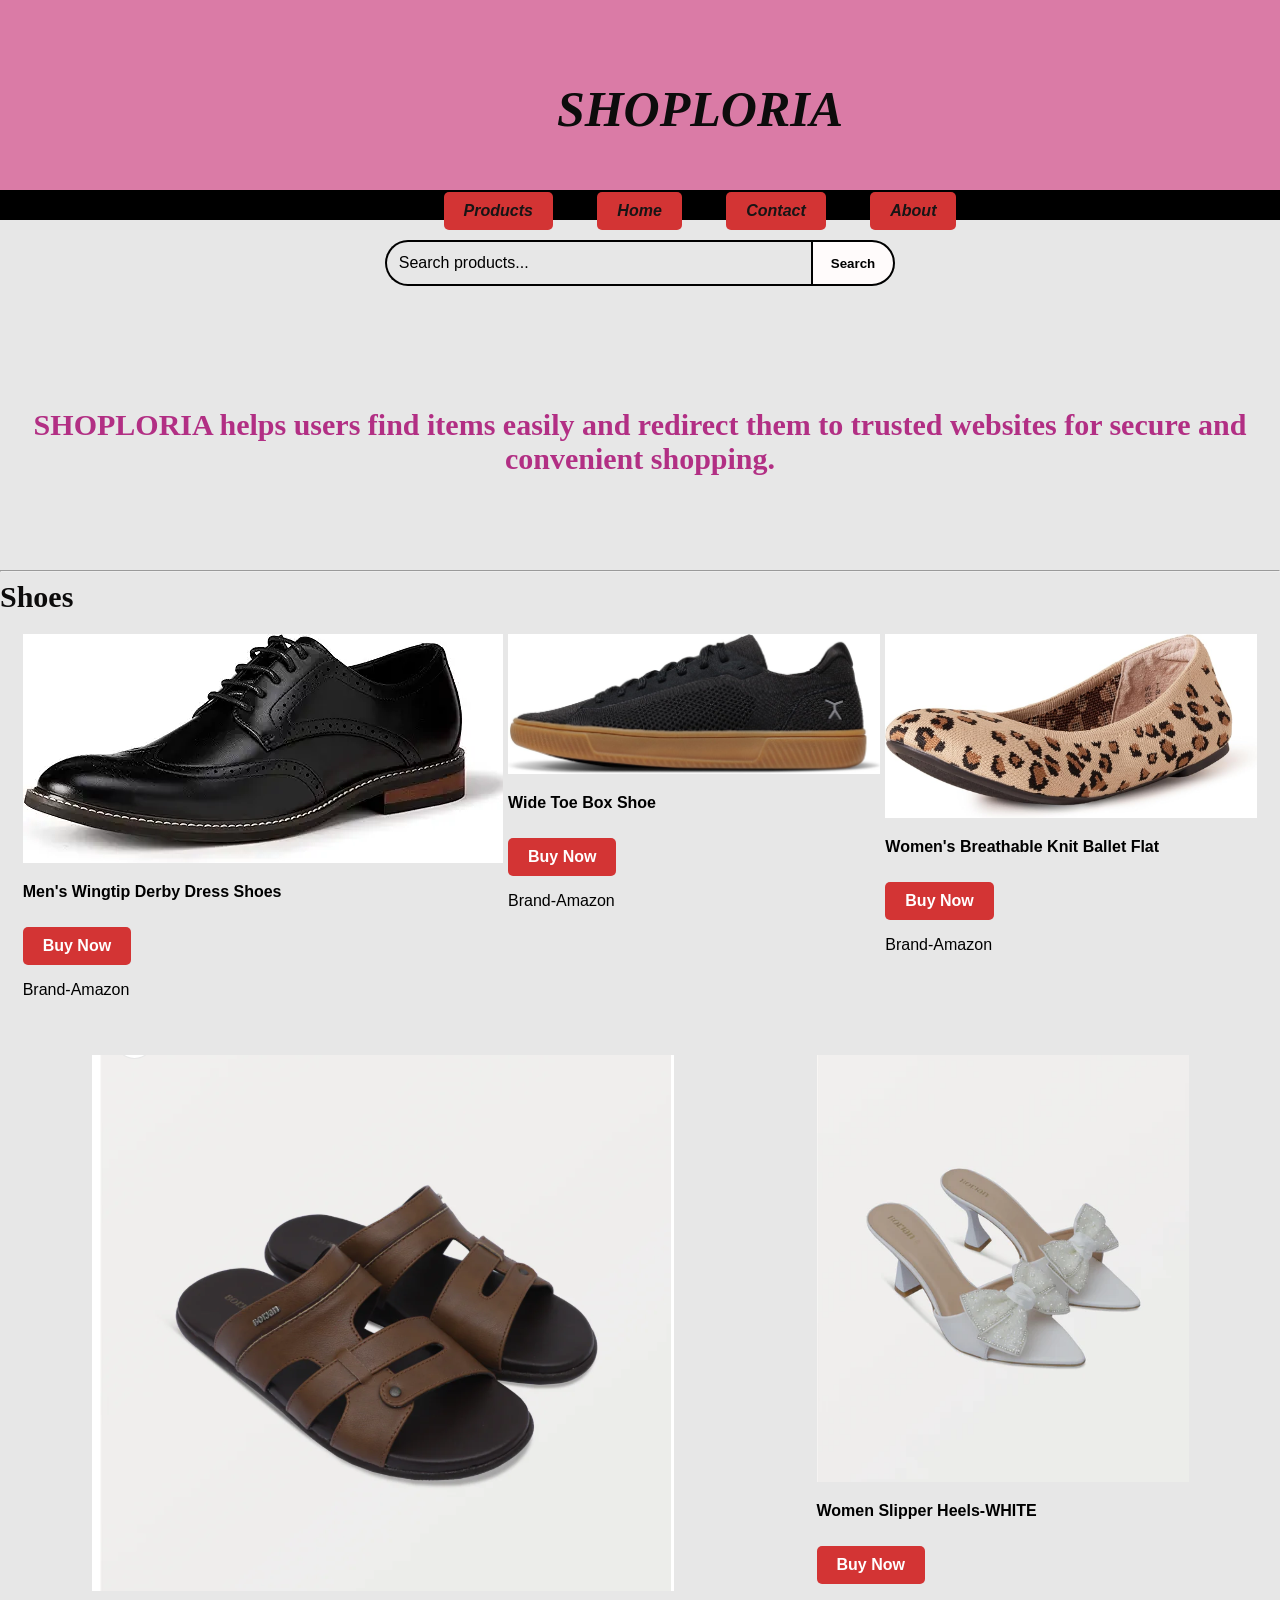
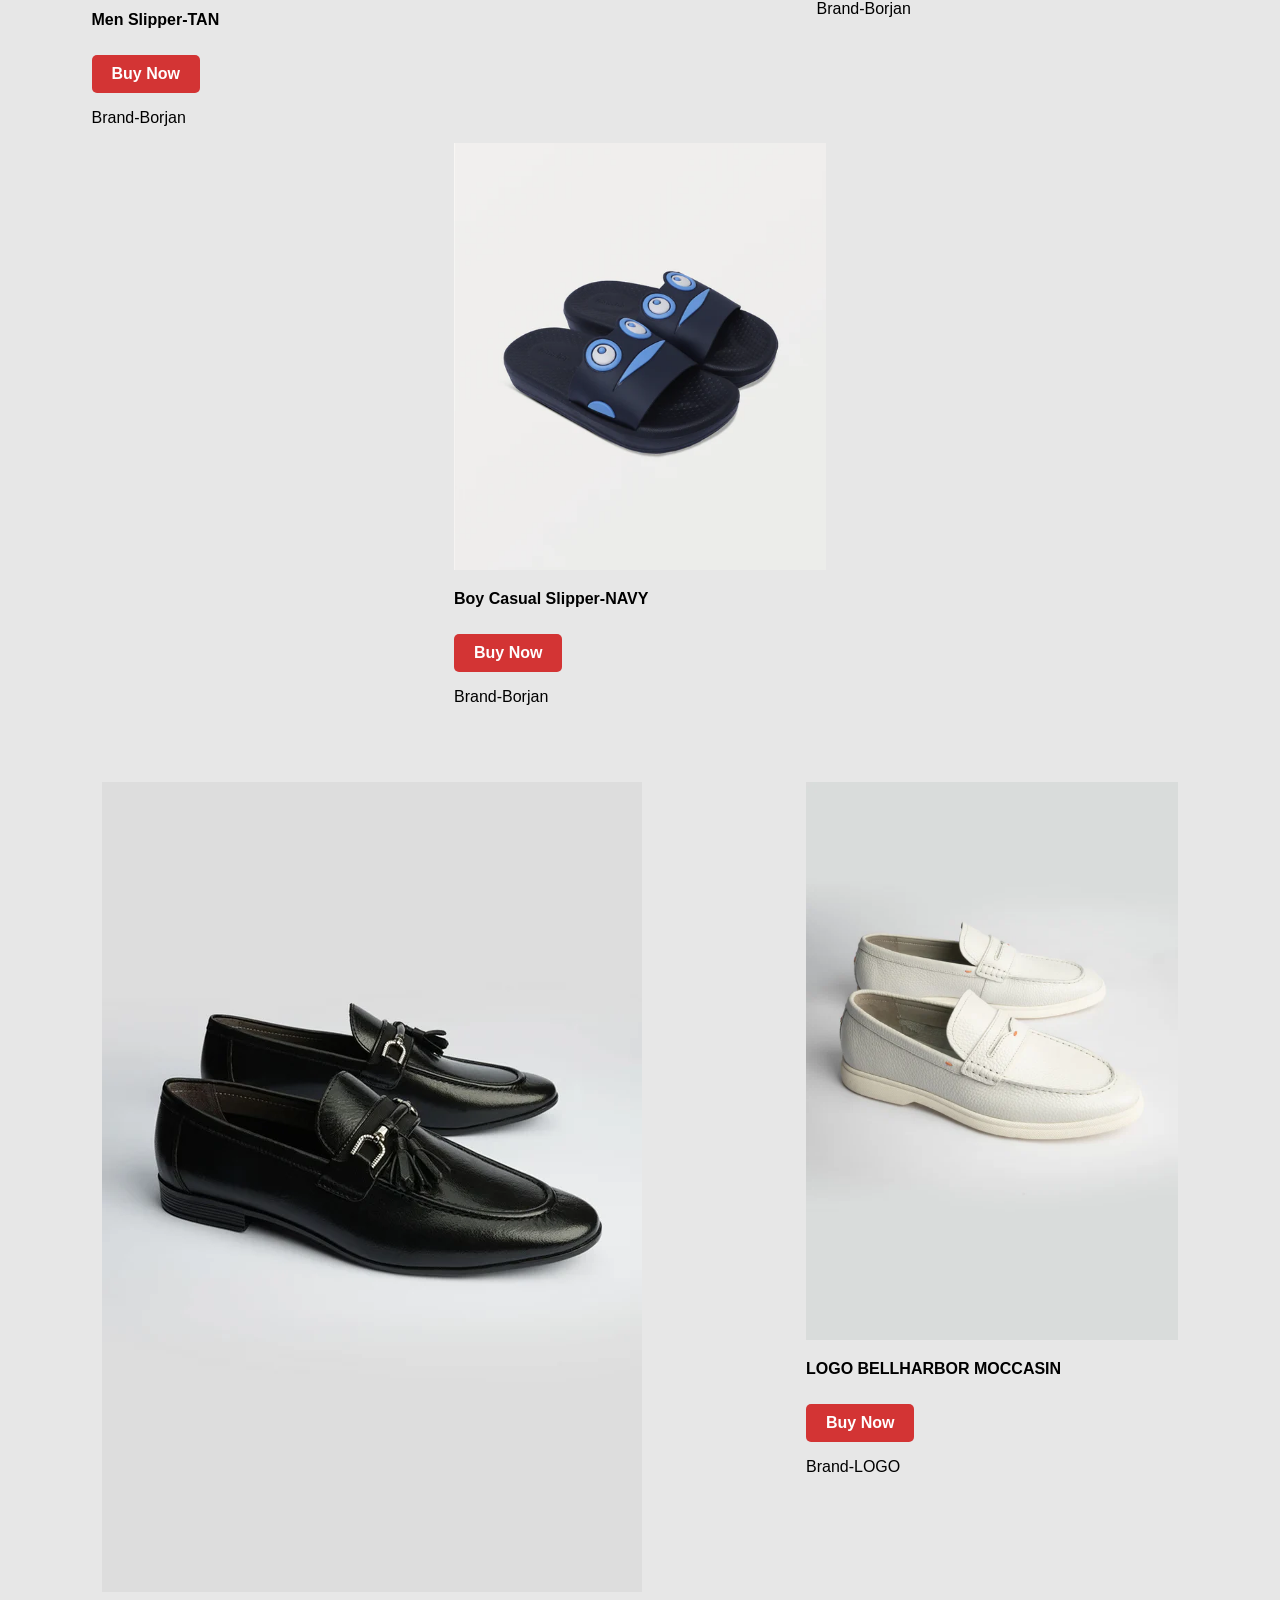
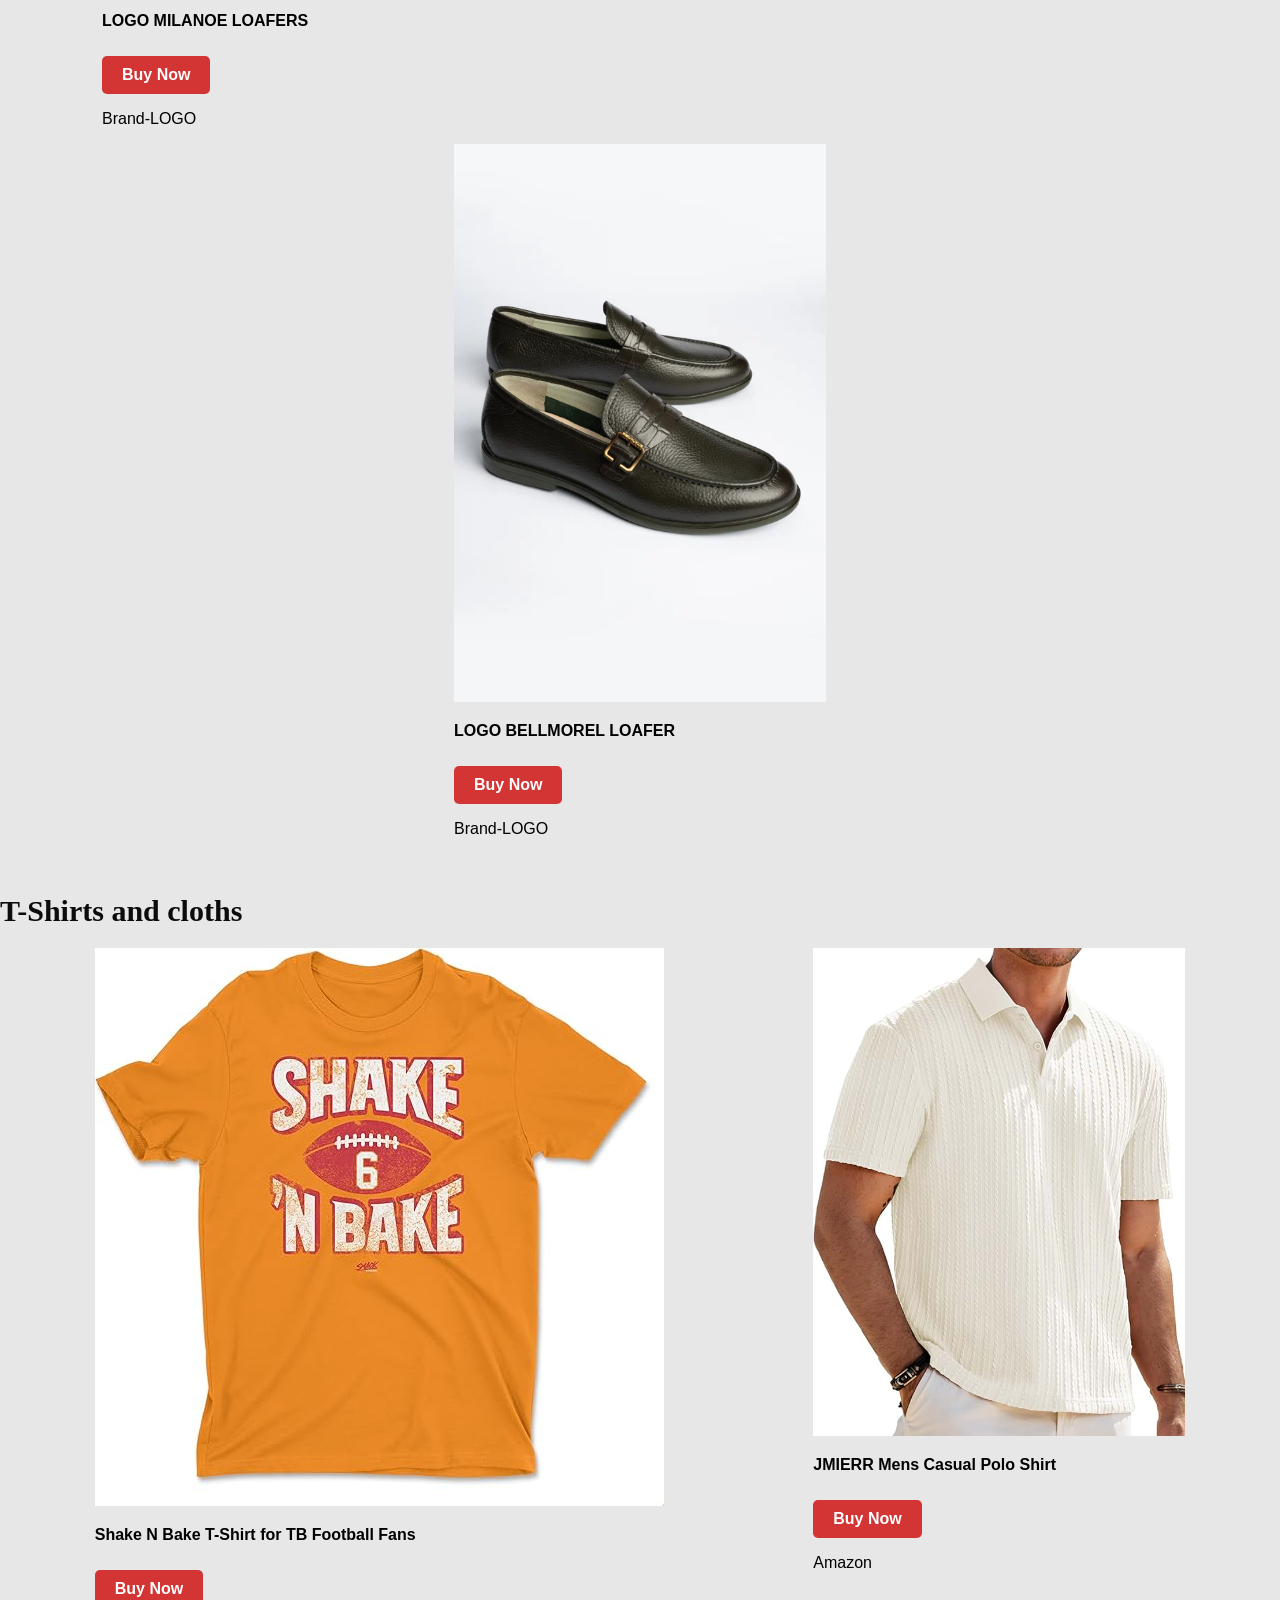
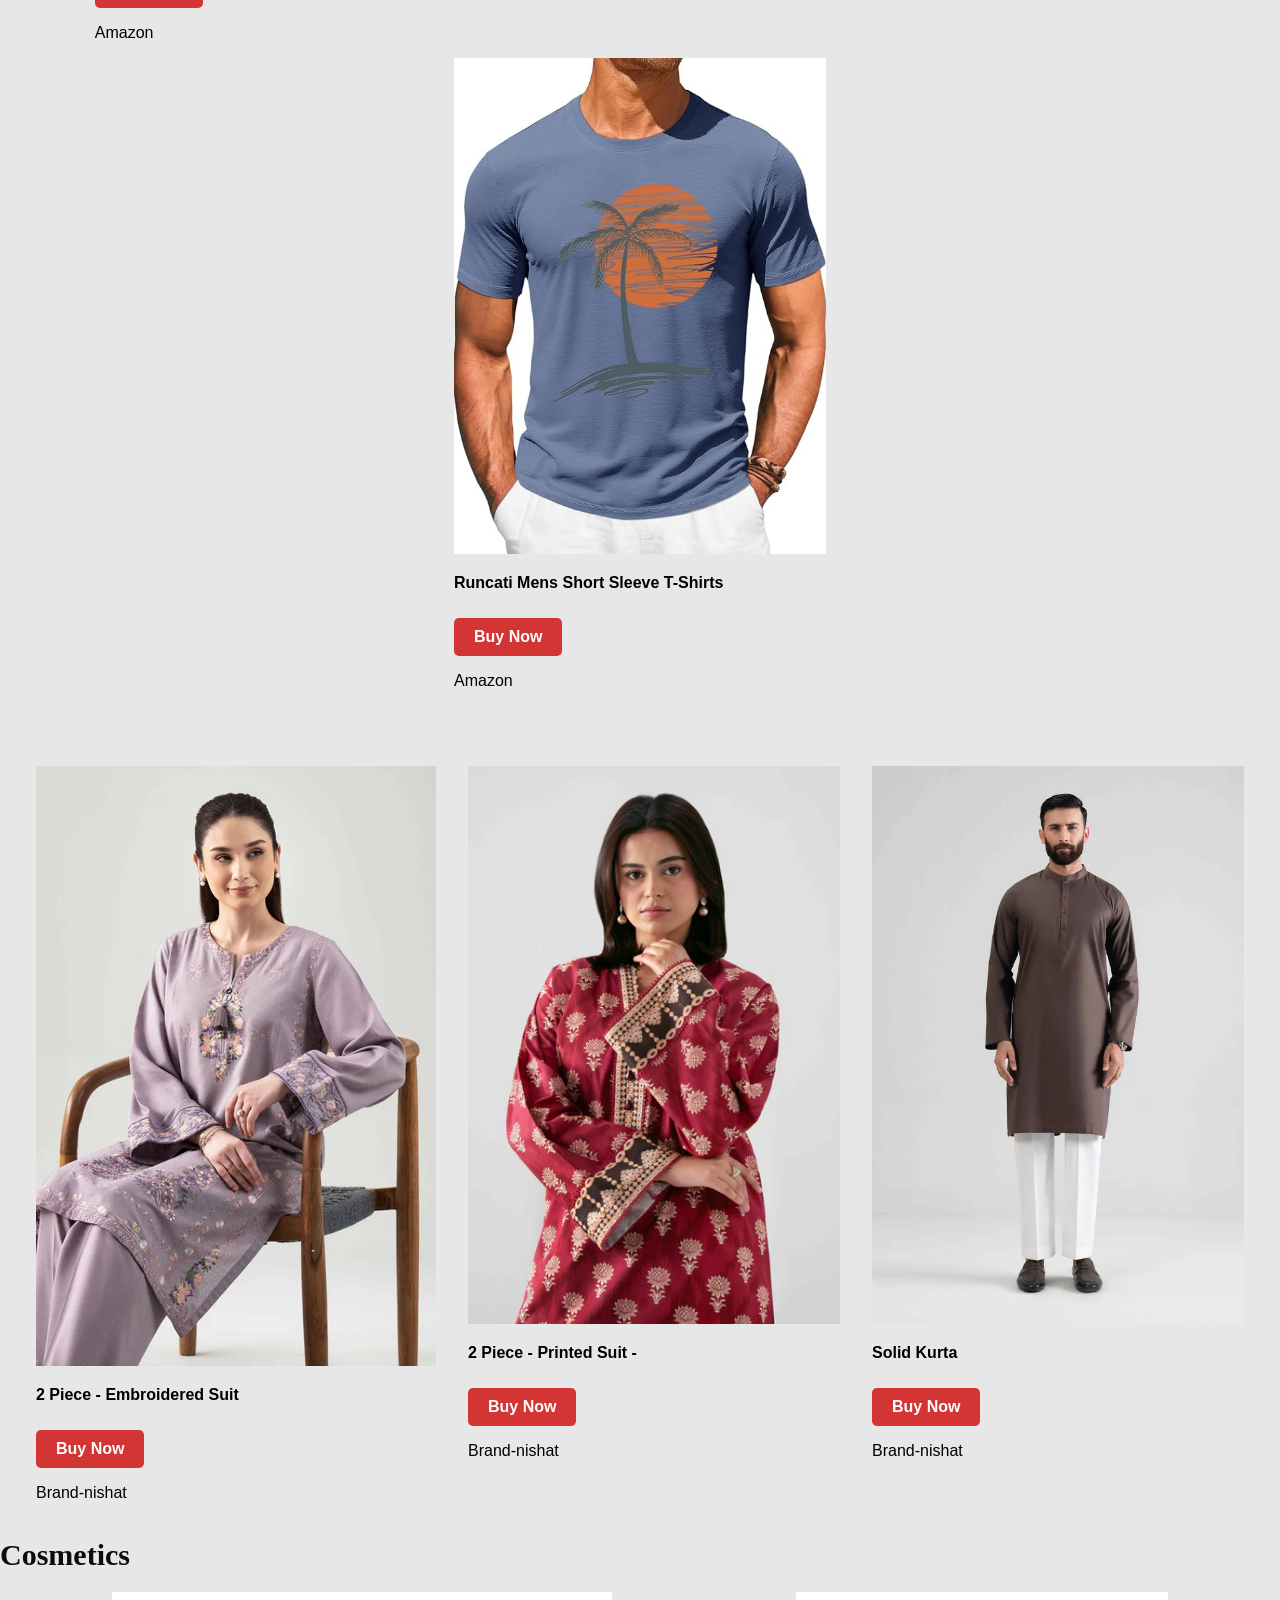
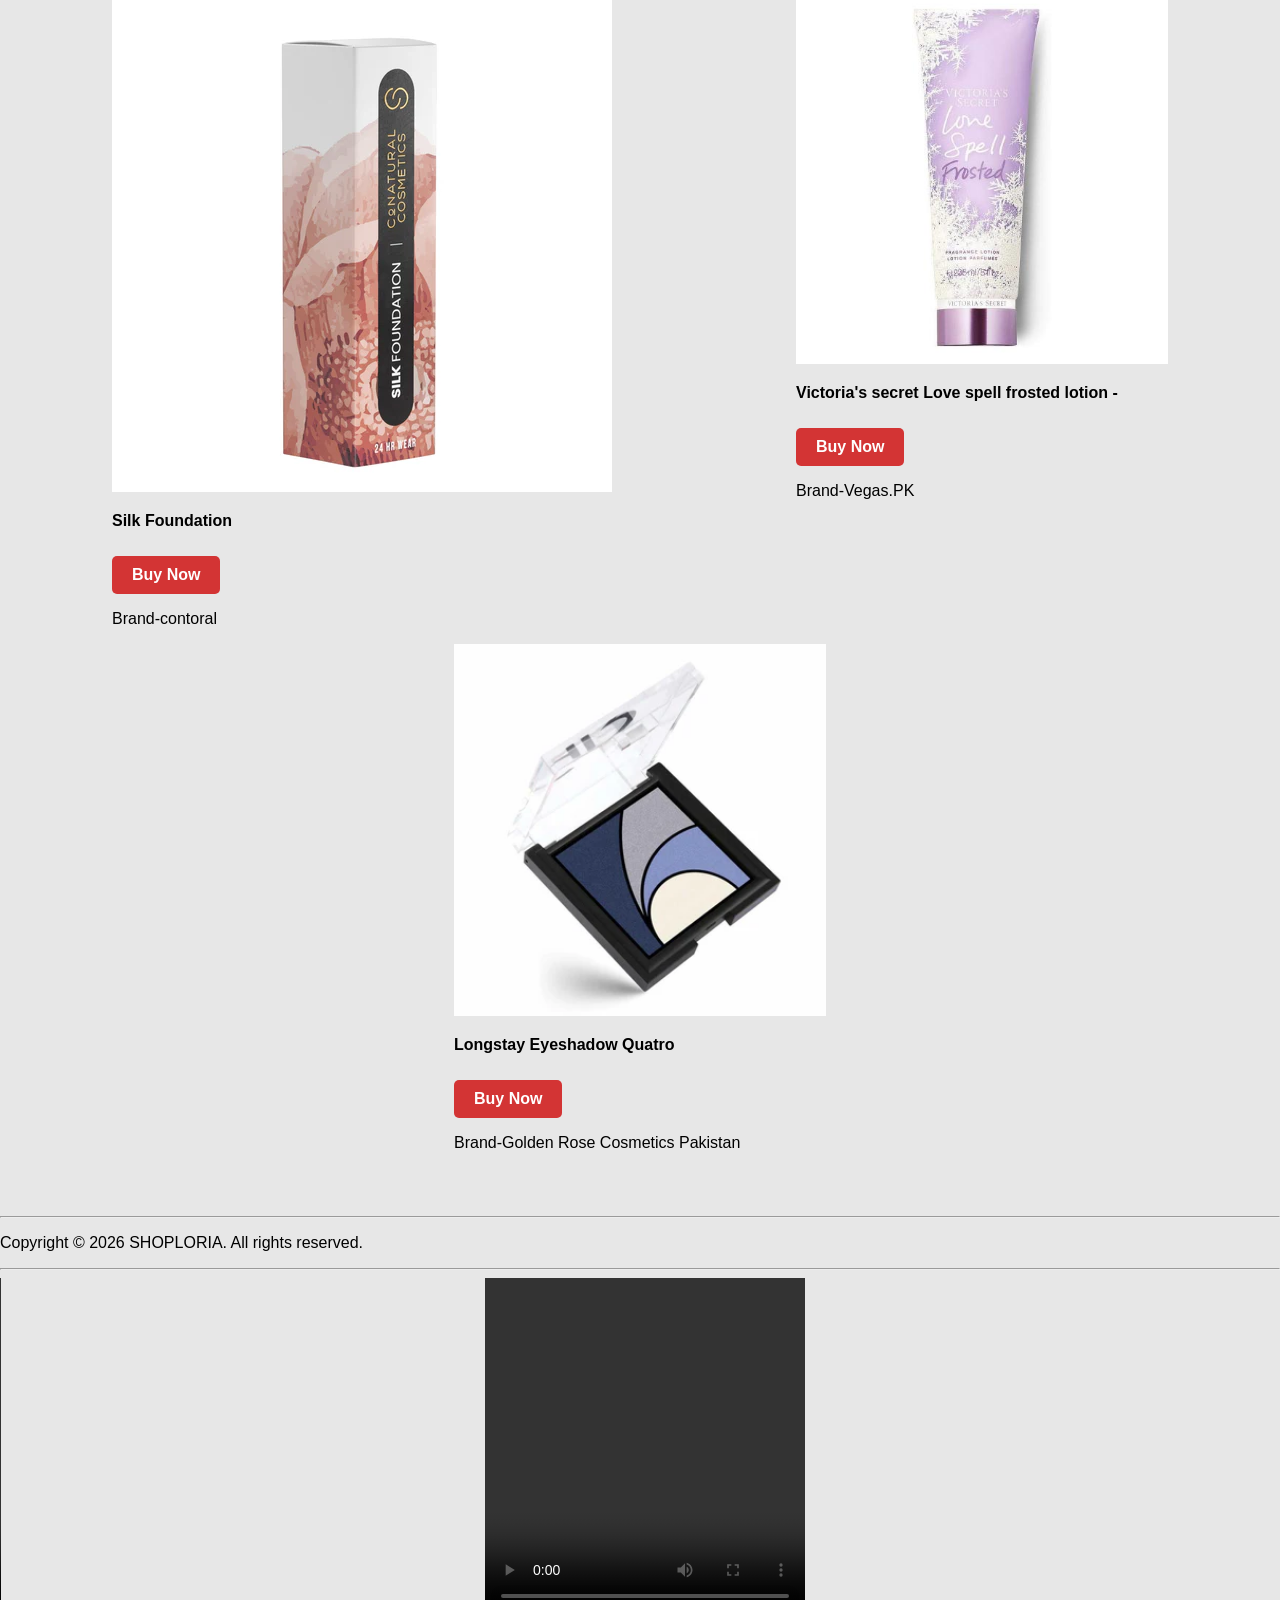
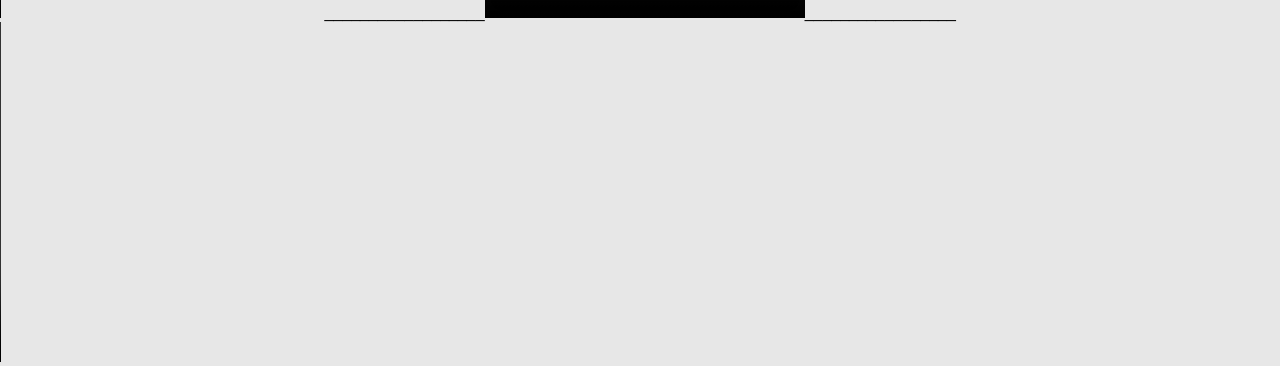
==== index.html @ 4295c6d2 "initial commit This is my first website and after later i want that i will be able to make some chan" ====
<!DOCTYPE html>
<html lang="en">
<head>
    <meta charset="UTF-8">
    <meta name="viewport" content="width=device-width, initial-scale=1.0">
    <title>SHOPLORIA </title>
    <link rel="stylesheet" href="style.css">

</head>
<body>
    
<!--NAVBAR-->
<Header>
    <h1>SHOPLORIA</h1>

    <nav> 
        <a href="product.html">Products</a>
         <a href="Home.html">Home</a>
         <a href="Contact.html">Contact</a>
        <a href="about.html">About</a>
    </nav>
    
</Header>


<nav class="navbar">
</nav>

<div class="search-container">
    <input type="text"  id="searchInput" placeholder="Search products...">
    <button>Search</button>
</div>



<br>
<br>
<br>
<br>
<h5> SHOPLORIA helps users find items easily and redirect them to trusted websites for secure and convenient shopping.</h5>

<br>
<br>
<hr>

<p1> Shoes  </p1>
<!--Shoes products row 1-->

<div class="product-container">

    <div class="">
        <img src="sho.webp">
        <p><b>Men's Wingtip Derby Dress Shoes</b></p>
        <a href="https://www.amazon.com/sspa/click?ie=UTF8&spc=MToyMzgwMzYyNTUwNTQ5NTU2OjE3NzcxMTUzNDY6c3BfYXRmOjMwMTAyNDQyMjE0NzUwMjo6MDo6&url=%2FAmazon-Essentials-Wingtip-Derby-Dress%2Fdp%2FB0F7M4BHBK%2Fref%3Dsr_1_1_ffob_sspa%3Fcrid%3D16F48KRQKQUWN%26dib%3DeyJ2IjoiMSJ9.[base64].yXlZAKR7A5zpEgPCQsQb_C63rgxaRFoUZbjFAybz-kQ%26dib_tag%3Dse%26keywords%3Dshoes%26qid%3D1777115346%26sprefix%3Dsho%252Caps%252C867%26sr%3D8-1-spons%26sp_csd%3Dd2lkZ2V0TmFtZT1zcF9hdGY%26psc%3D1">Buy Now</a> <p> Brand-Amazon</p>
    </div>

    <div class="product-item">
        <img src="2h.jpg">
        <p><b>Wide Toe Box Shoe </b></p>
        <a href="https://www.amazon.com/sspa/click?ie=UTF8&spc=MToyMzgwMzYyNTUwNTQ5NTU2OjE3NzcxMTUzNDY6c3BfYXRmOjMwMTA2NzkyMDcxOTkwMjo6MDo6&url=%2FFLUX-FOOTWEAR-Adapt-Knit-Trainer%2Fdp%2FB0FRH69C96%2Fref%3Dsr_1_3_sspa%3Fcrid%3D16F48KRQKQUWN%26dib%3DeyJ2IjoiMSJ9.[base64].yXlZAKR7A5zpEgPCQsQb_C63rgxaRFoUZbjFAybz-kQ%26dib_tag%3Dse%26keywords%3Dshoes%26qid%3D1777115346%26sprefix%3Dsho%252Caps%252C867%26sr%3D8-3-spons%26sp_csd%3Dd2lkZ2V0TmFtZT1zcF9hdGY%26psc%3D1">Buy Now</a><p>Brand-Amazon</p>
    </div>

    <div class="product-item">
        <img src="www.jpg">
        <p><b>Women's Breathable Knit Ballet Flat </b></p>
        <a href="https://www.amazon.com/sspa/click?ie=UTF8&spc=MToyMzgwMzYyNTUwNTQ5NTU2OjE3NzcxMTUzNDY6c3BfbXRmOjIwMDA0MjU1NDQwNzIzMTo6MDo6&url=%2FAmazon-Essentials-Womens-Ballet-Leopard%2Fdp%2FB082PN7P55%2Fref%3Dsr_1_14_ffob_sspa%3Fcrid%3D16F48KRQKQUWN%26dib%3DeyJ2IjoiMSJ9.[base64].yXlZAKR7A5zpEgPCQsQb_C63rgxaRFoUZbjFAybz-kQ%26dib_tag%3Dse%26keywords%3Dshoes%26qid%3D1777115346%26sprefix%3Dsho%252Caps%252C867%26sr%3D8-14-spons%26sp_csd%3Dd2lkZ2V0TmFtZT1zcF9tdGY%26psc%3D1">Buy Now</a><p>Brand-Amazon</p>
    </div>

</div>
<!--Shoes products row 2-->

<div class="product-container">

    <div class="">
        <img src="slip 4.png">
        <p><b>Men Slipper-TAN</b></p>
        <a href="https://www.borjan.com.pk/products/bm7460-tan-men-slipper">Buy Now</a> <p>Brand-Borjan</p>
    </div>


    <div class="product-item">
        <img src="5 w.webp">
        <p><b>Women Slipper Heels-WHITE </b></p>
        <a href="https://www.borjan.com.pk/products/bw11245-white-women-slipper-heels">Buy Now</a><p>Brand-Borjan</p>
    </div>

    <div class="product-item">
        <img src="kids1.webp">
        <p><b>Boy Casual Slipper-NAVY </b></p>
        <a href="https://www.borjan.com.pk/products/kb0282-navy-boy-casual-slipper">Buy Now</a><p>Brand-Borjan</p>
    </div>

</div>

<!--Shoes products row 3-->

<div class="product-container">

    <div class="">
        <img src="sho444.webp">
        <p><b>LOGO MILANOE LOAFERS</b></p>
        <a href="https://www.logoofficial.com/collections/formal/products/11049-bka">Buy Now</a> <p>Brand-LOGO</p>
    </div>


    <div class="product-item">
        <img src="white.webp">
        <p><b>LOGO BELLHARBOR MOCCASIN </b></p>
        <a href="https://www.logoofficial.com/collections/formal/products/12098-wht">Buy Now</a><p>Brand-LOGO</p>
    </div>

  
    <div class="product-item">
        <img src="logo3.webp">
        <p><b>LOGO BELLMOREL LOAFER</b></p>
        <a href="https://www.logoofficial.com/collections/formal/products/13000-grs">Buy Now</a><p>Brand-LOGO</p>
    </div>

</div>


<p2>T-Shirts and cloths  </p2>
<!--T-Shirts Products row 1-->

<div class="product-container">

    <div class="">
        <img src="t2.jpg">
        <p><b>Shake N Bake T-Shirt for TB Football Fans</b></p>
        <a href="https://www.amazon.com/Football-T-Shirt-SM-5XL-Tennessee-Orange/dp/B0BFBXX81Q/ref=sr_1_11?crid=35JQQCAH288YM&dib=eyJ2IjoiMSJ9.[base64].B0uWNb5Oa3es0_axc5gDz9RFWOxQ_LDM__0GrB1SVNY&dib_tag=se&keywords=tb+shirts&qid=1777117859&sprefix=tb+shirt%2Caps%2C435&sr=8-11">Buy Now</a><p>Amazon</p>
    </div>

    <div class="product-item">
        <img src="t 1.jpg">
        <p><b>JMIERR Mens Casual Polo Shirt</b></p>
        <a href="https://aax-us-east-retail-direct.amazon.com/x/c/JCQsbytiZ_gmH9ycY04WERYAAAGdxHqR_gEAAAH2AQBvbm9fdHhuX2JpZDUgICBvbm9fdHhuX2ltcDEgICCJdGg7/[base64]/https://www.amazon.com/gp/aw/d/B0DJQVKD77/?_encoding=UTF8&pd_rd_plhdr=t&aaxitk=f77495add53a607d8a3ecc2d1e073f6b&hsa_cr_id=0&qid=1777117859&sr=1-1-f02f01d6-adaf-4bef-9a7c-29308eff9043&ref_=sbx__sbtcd2_asin_0_img&pd_rd_w=GkAX2&content-id=amzn1.sym.d3360101-5266-4e0e-8e4a-de7eb0be6ed9%3Aamzn1.sym.d3360101-5266-4e0e-8e4a-de7eb0be6ed9&pf_rd_p=d3360101-5266-4e0e-8e4a-de7eb0be6ed9&pf_rd_r=A5WBC7FQ5PWWYWF8YJXB&pd_rd_wg=xZf1E&pd_rd_r=11561601-52f0-49a0-b2e3-a11881cc67a9">Buy Now</a><p>Amazon</p>
    </div>

    <div class="product-item">
        <img src="t3.jpg">
        <p><b>Runcati Mens Short Sleeve T-Shirts  </b></p>
        <a href="https://www.amazon.com/Runcati-Sleeve-T-Shirts-Vintage-Hawaiian/dp/B0FZBLHDV7/ref=sr_1_44?crid=2KOVYR0Y2L65V&dib=eyJ2IjoiMSJ9.[base64].cE_JIPw6M3yNT_fIMFRew-bfdCYU75dzVxf6F4IVC_4&dib_tag=se&keywords=t+shirts+for+man&qid=1777115328&sprefix=t+shirts%2Caps%2C425&sr=8-44">Buy Now</a><p>Amazon</p>
    </div>

</div>

<!--T-Shirts Products row 2-->
<div class="product-container">

    <div class="">
        <img src="cl1.webp">
        <p><b>2 Piece - Embroidered Suit</b></p>
        <a href="https://nishatlinen.com/products/42502338">Buy Now</a><p>Brand-nishat</p>
    </div>

    <div class="product-item">
        <img src="cl222.webp">
        <p><b>2 Piece - Printed Suit -</b></p>
        <a href="https://nishatlinen.com/products/42601045">Buy Now</a><p>Brand-nishat</p>
    </div>

    <div class="product-item">
        <img src="men1.webp">
        <p><b>Solid Kurta </b></p>
        <a href="https://nishatlinen.com/products/nq26-011">Buy Now</a><p>Brand-nishat</p>
    </div>

</div>




<p2>Cosmetics  </p2>
<!--Cosmetics Products -->
<div class="product-container">

    <div class="">
        <img src="co1.webp">
        <p><b>Silk Foundation</b></p>
        <a href="https://conaturalintl.com/products/silk-foundation">Buy Now</a><p>Brand-contoral</p>
    </div>

    <div class="product-item">
        <img src="co2.jpg">
        <p><b>Victoria's secret Love spell frosted lotion -</b></p>
        <a href="https://www.vegas.pk/pd/victorias-secret-pakistan/victoria%27s-secret-love-spell-frosted-body-lotion-236ml">Buy Now</a><p>Brand-Vegas.PK</p>
    </div>

    <div class="product-item">
        <img src="co3.webp">
        <p><b>Longstay Eyeshadow Quatro</b></p>
        <a href="https://www.goldenrose.com.pk/products/longstay-eyeshadow-quattro?variant=39762204098641">Buy Now</a><p>Brand-Golden Rose Cosmetics Pakistan</p>
    </div>

</div>






<script src="app.js"></script>
<hr>
<p>Copyright &copy; 2026 SHOPLORIA. All rights reserved.</p>
<hr>
 
<video width="320" height="340"src="Download (2).mp4" controls > my video</video> __________________<video width="320" height="340"src="Download (3).mp4" controls > my video</video>_________________ <video width="320" height="340"src="Download (4).mp4" controls > my video</video>





</body>
</html>
---- style.css ----
body {
    margin: 0;
    font-family: Arial;
    background: rgb(231, 231, 231);
   
}


p1 {
    color: rgb(13, 12, 12);
    font-family:Cambria, Cochin, Georgia, Times, 'Times New Roman', serif;
    font-weight: bold;
    font-size: 30px;
    text-align: center;
}
p2 {
    color: rgb(13, 12, 12);
    font-family:Cambria, Cochin, Georgia, Times, 'Times New Roman', serif;
    font-weight: bold;
    font-size: 30px;
    text-align: center;
}




h1 {
    color: rgb(13, 12, 12);
    font-family:Cambria, Cochin, Georgia, Times, 'Times New Roman', serif;
    font-weight: bold;
    font-size: 50px;
    text-align: center;
    margin-top: 20px;
}
/* NAVBAR */
header {
    background: rgb(223, 120, 206);
    color: rgb(26, 24, 24);
    padding: 60px;
    font-weight: bold;
    font-style: italic;
    border-bottom: 0px solid black;
    font-display: block;
    text-align: center;
    justify-content: center;   /* center horizontally */
    align-items: center;       /* center vertically */
    height: 70px;
    width: 100%;
    background-color: rgb(218, 123, 166);
   
}




.logo {
    color: white;
    font-size: 28px;
}



nav a {
    color: rgb(23, 21, 21);
    margin: 20px;
    text-decoration: none;
    font-weight: bold;
    font-style: italic;

}

/* SEARCH */
.search-box {
    text-align: center;
    margin-Top: 50px;
    display: flex;
    justify-content: center;
    align-items: center;

}

.search-box input {
    padding: 10px;
    width: 250%;
    border:2px solid #333;
    border-radius:20px;
    outline:none;
    font-size:16px;
}



/* Navbar */
.navbar {
    background-color: rgb(0, 0, 0);
    color: rgb(12, 11, 11);
    padding: 15px;
    text-align: center;
}

/* Center search bar */
.search-container {
    display: flex;
    justify-content: center;
    margin-top: 20px;
}

/* Input box */
.search-container input {
    width: 400px;
    padding: 12px;
    border: 2px solid rgb(0, 0, 0);
    border-right: none;
    outline: none;
    font-size: 16px;
    border-radius: 25px 0 0 25px;

    background-color: transparent;
    color: rgb(0, 0, 0);
}

/* Placeholder color */
.search-container input::placeholder {
    color: #000000;
}

/* Button */
.search-container button {
    padding: 12px 18px;
    border: 2px solid rgb(0, 0, 0);
    background-color: rgb(255, 251, 251);
    color: black;
    cursor: pointer;
    border-radius: 0 25px 25px 0;
    font-weight: bold;
}

/* Hover effect */
.search-container button:hover {
    background-color: #f1f1f1;
}



/* This forces the items to stay in a row */
.product-container {
    display: flex;
    flex-wrap: wrap; /* This lets them move to a new line if you add a 4th or 5th pic */
    justify-content: space-around; /* Adds equal space between the images */
    padding: 20px;
}

/* This controls the width of each image block */
.product-item {
    width: 30%; /* 30% ensures 3 items fit in one 100% row */
    margin-bottom: 20px;
    text-align: left;
}

/* This makes sure the images don't overflow the boxes */
.product-item img {
    width: 100%;
    height: auto;
}

a {
    display: inline-block;
    margin-top: 10px;
    padding: 10px 20px;
    background-color: rgb(211, 52, 52);
    color: white;
    text-decoration: none;
    border-radius: 5px;
    font-weight: bold;
}

h4 {
    color: rgb(192, 35, 35);
    font-family:Cambria, Cochin, Georgia, Times, 'Times New Roman', serif;
    font-weight: bold;
    font-size: 60px;
    text-align: center;
}

h5 {
    color: rgb(178, 47, 132);
    font-family:Cambria, Cochin, Georgia, Times, 'Times New Roman', serif;
    font-weight: bold;
    font-size: 30px;
    text-align: center;
}

p3 {
    color: rgb(13, 12, 12);
    font-family:Cambria, Cochin, Georgia, Times, 'Times New Roman', serif;
    font-weight: bold;
    font-size: 30px;
    text-align: center;
}
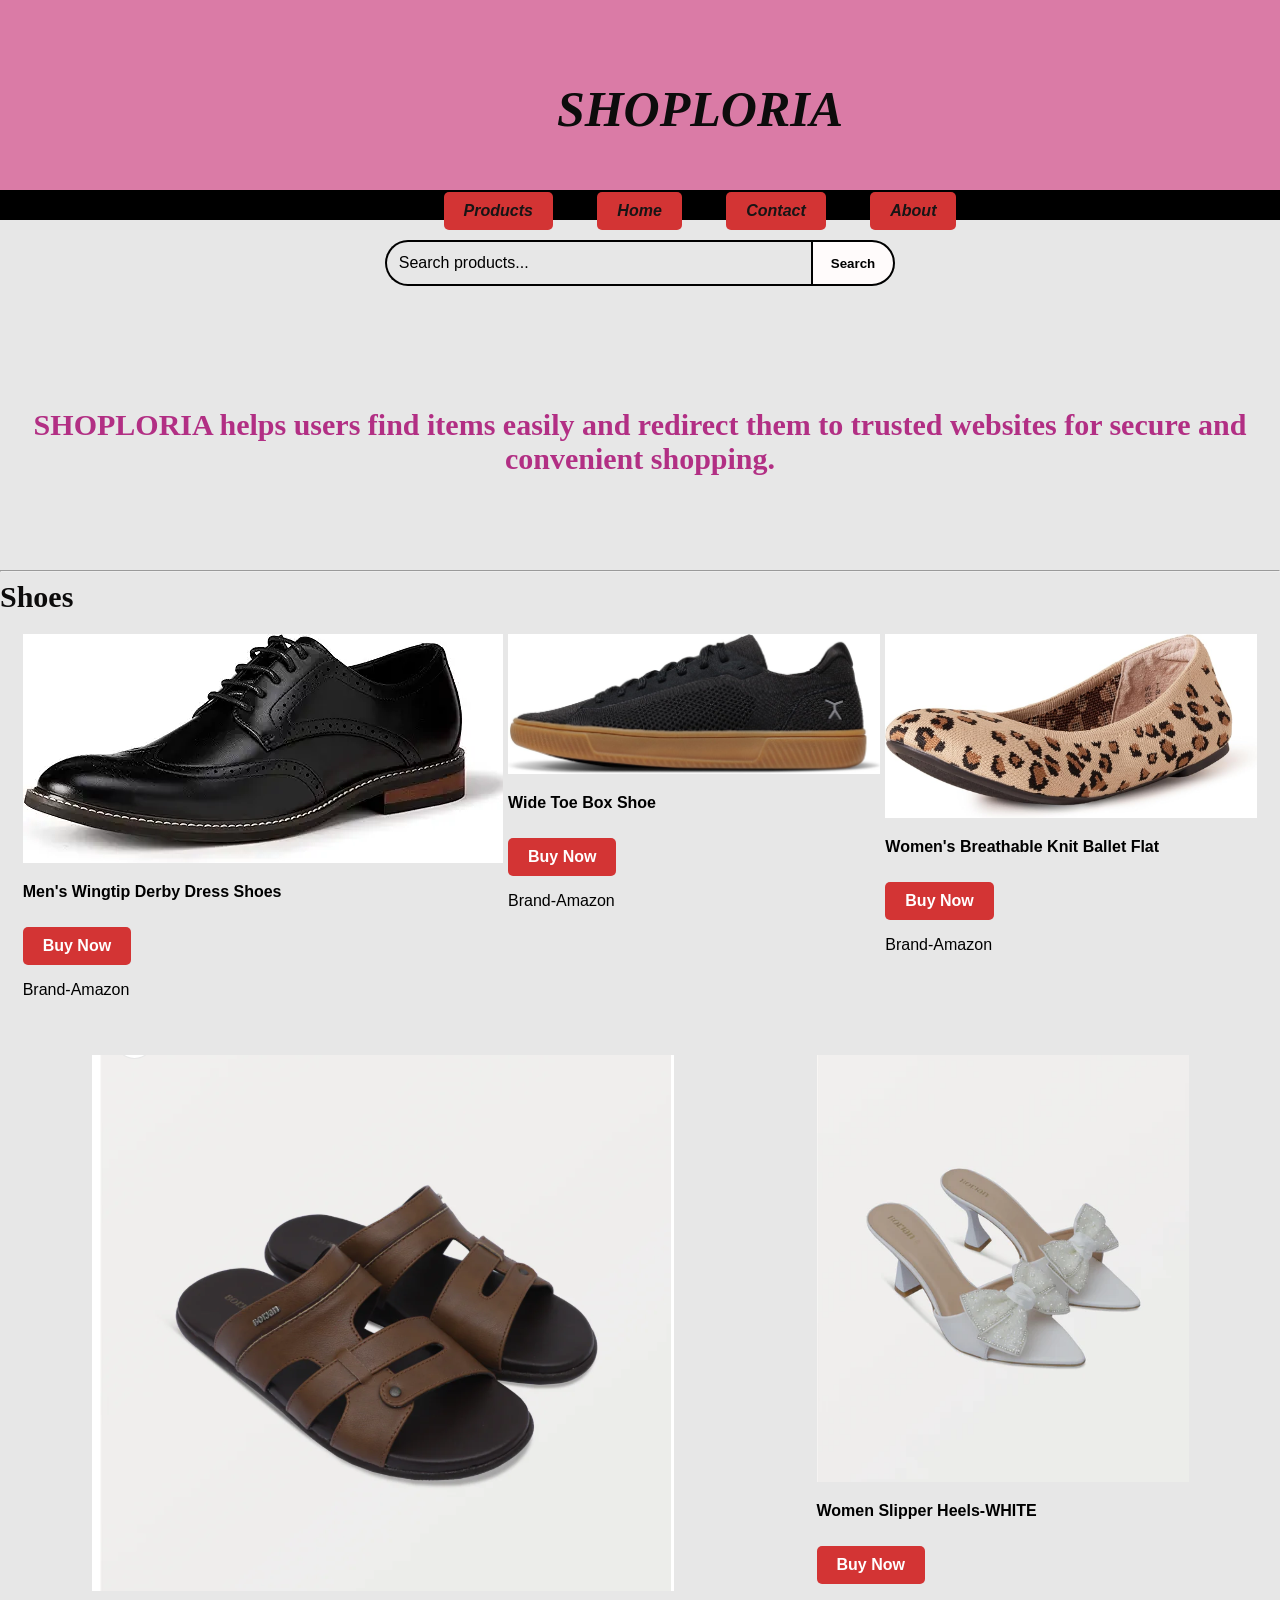
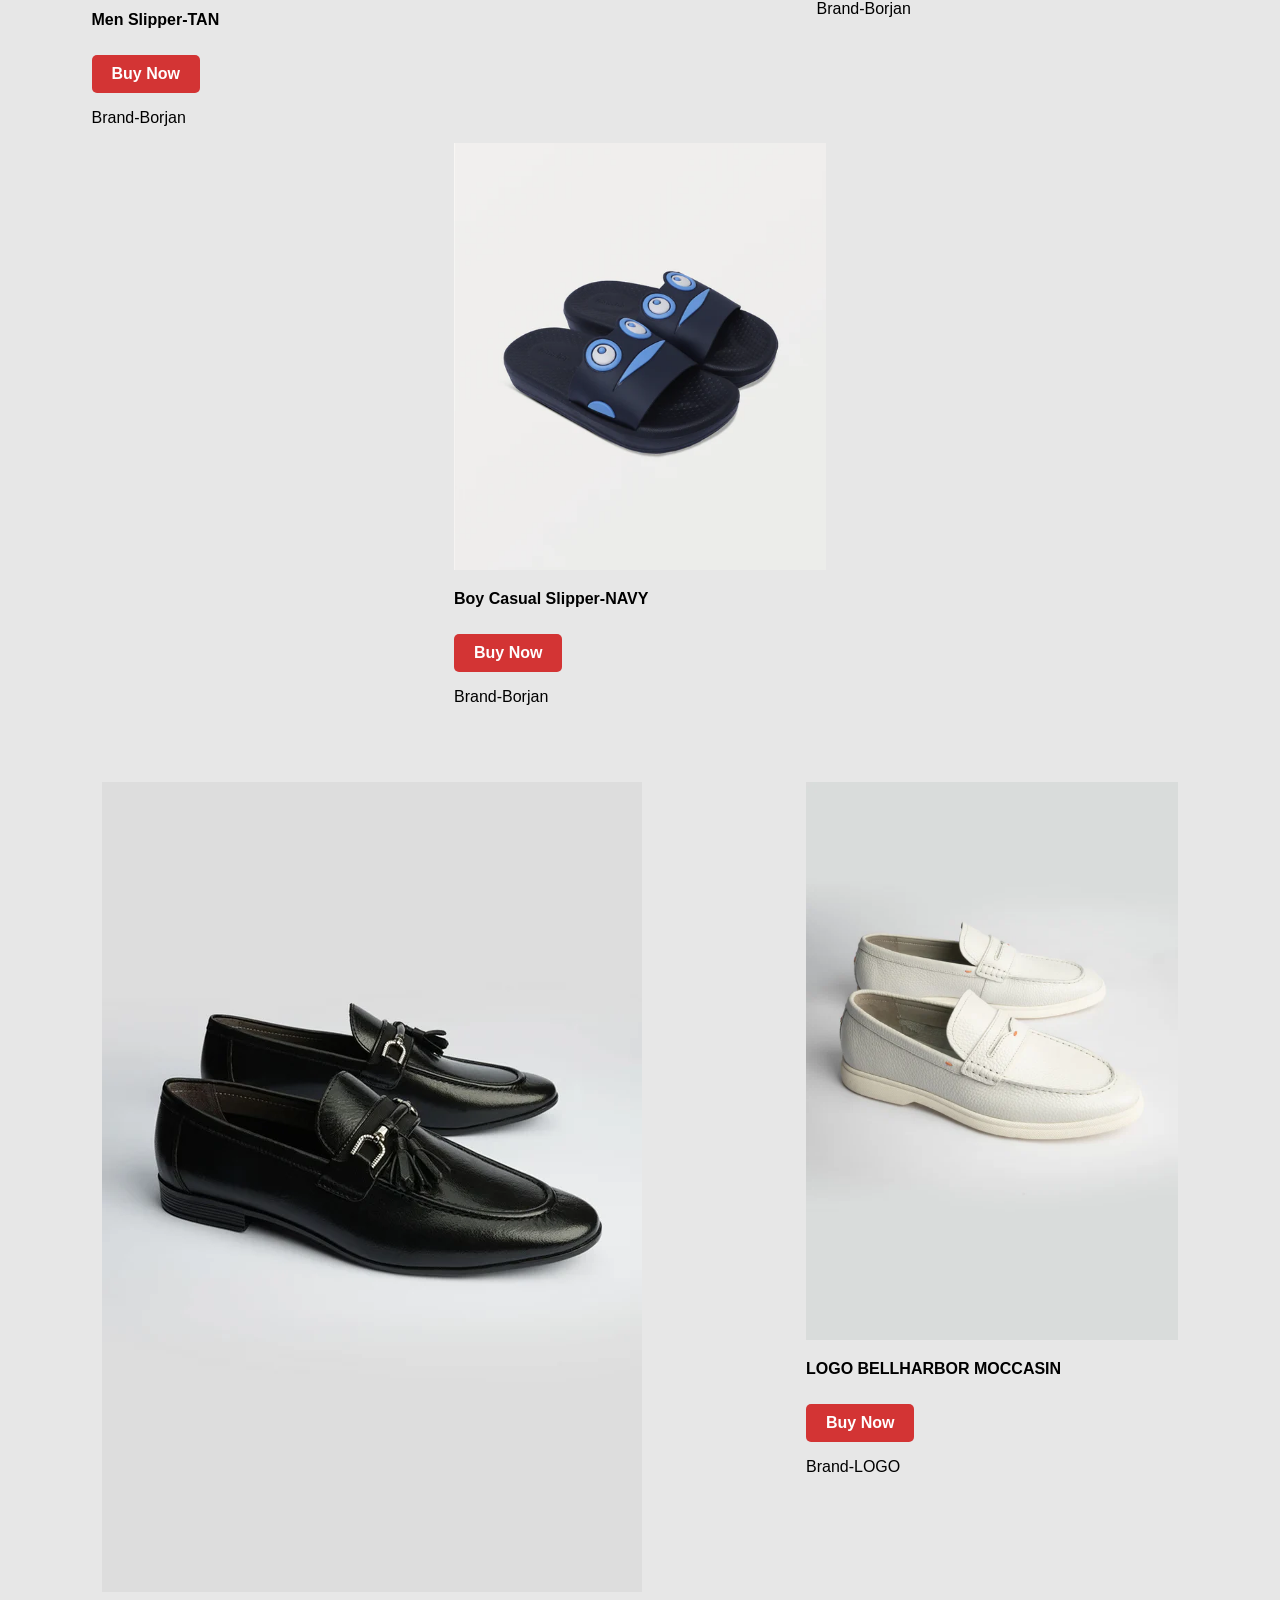
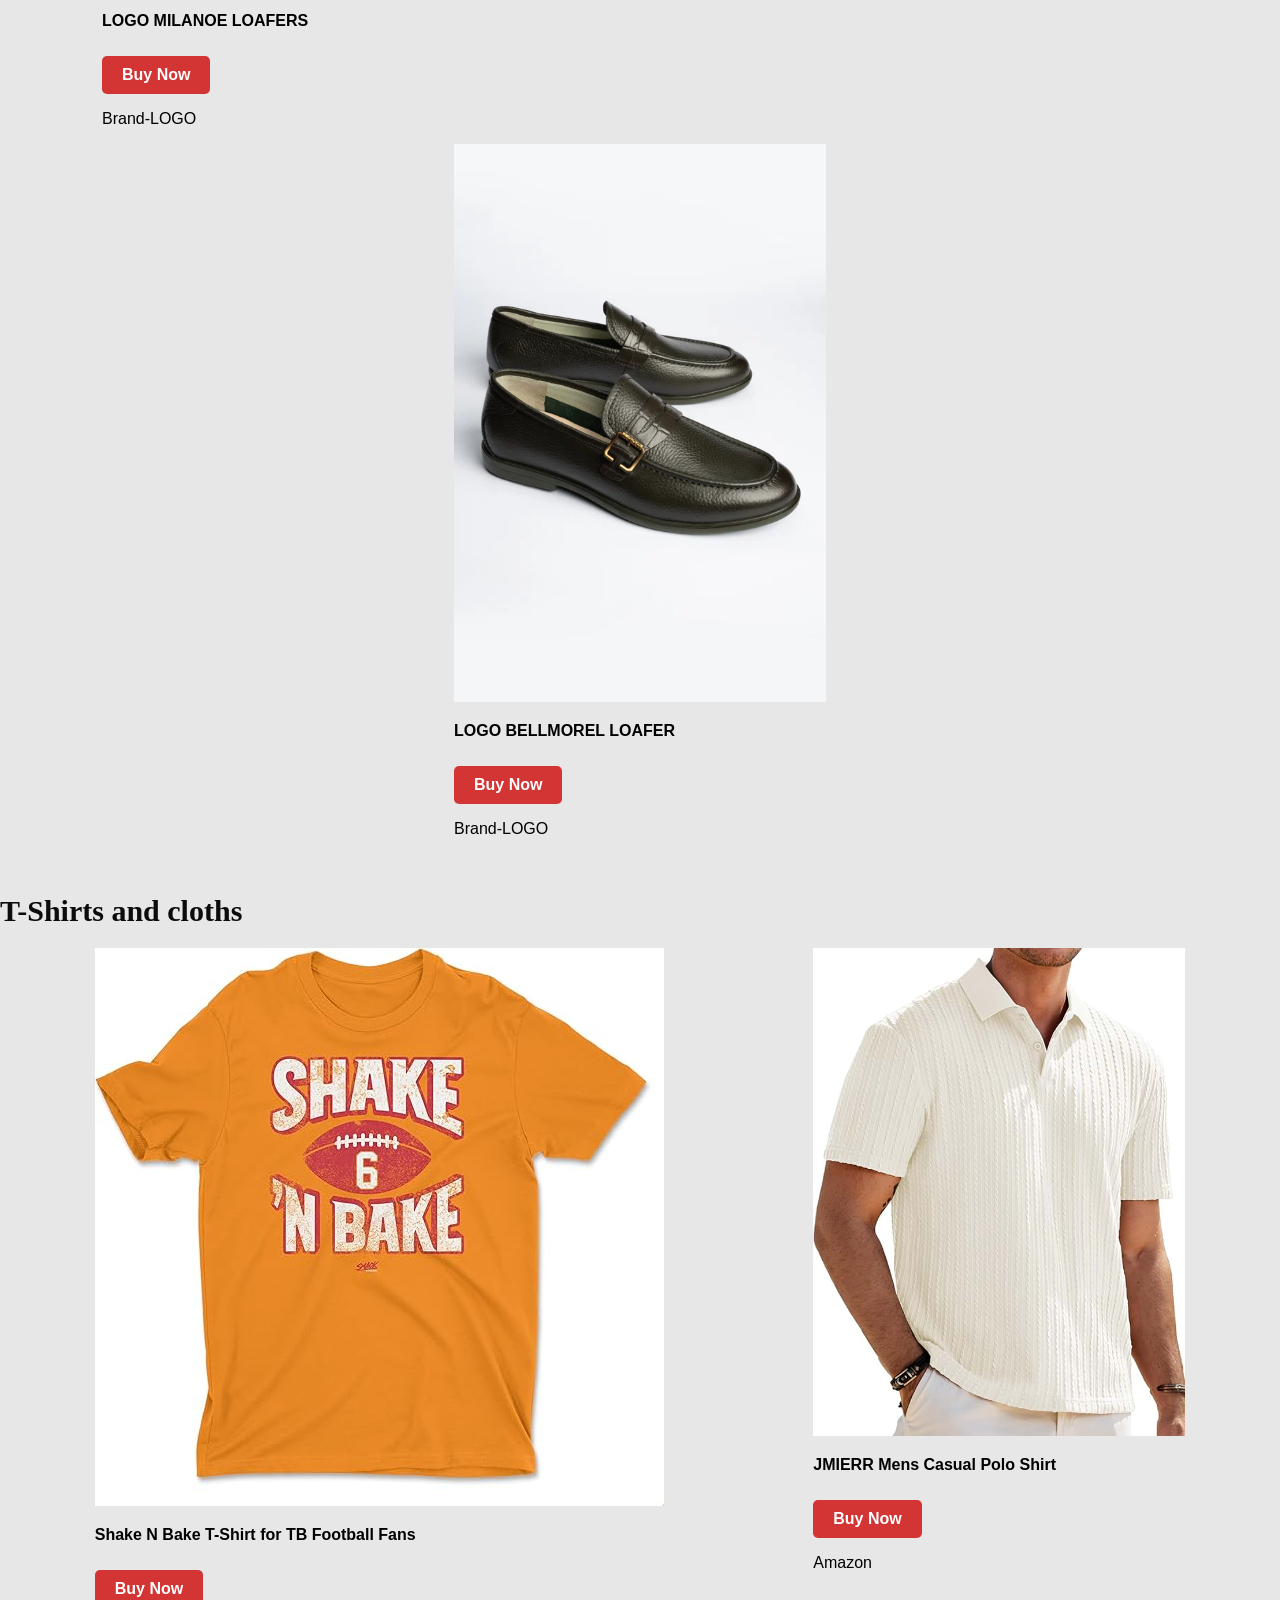
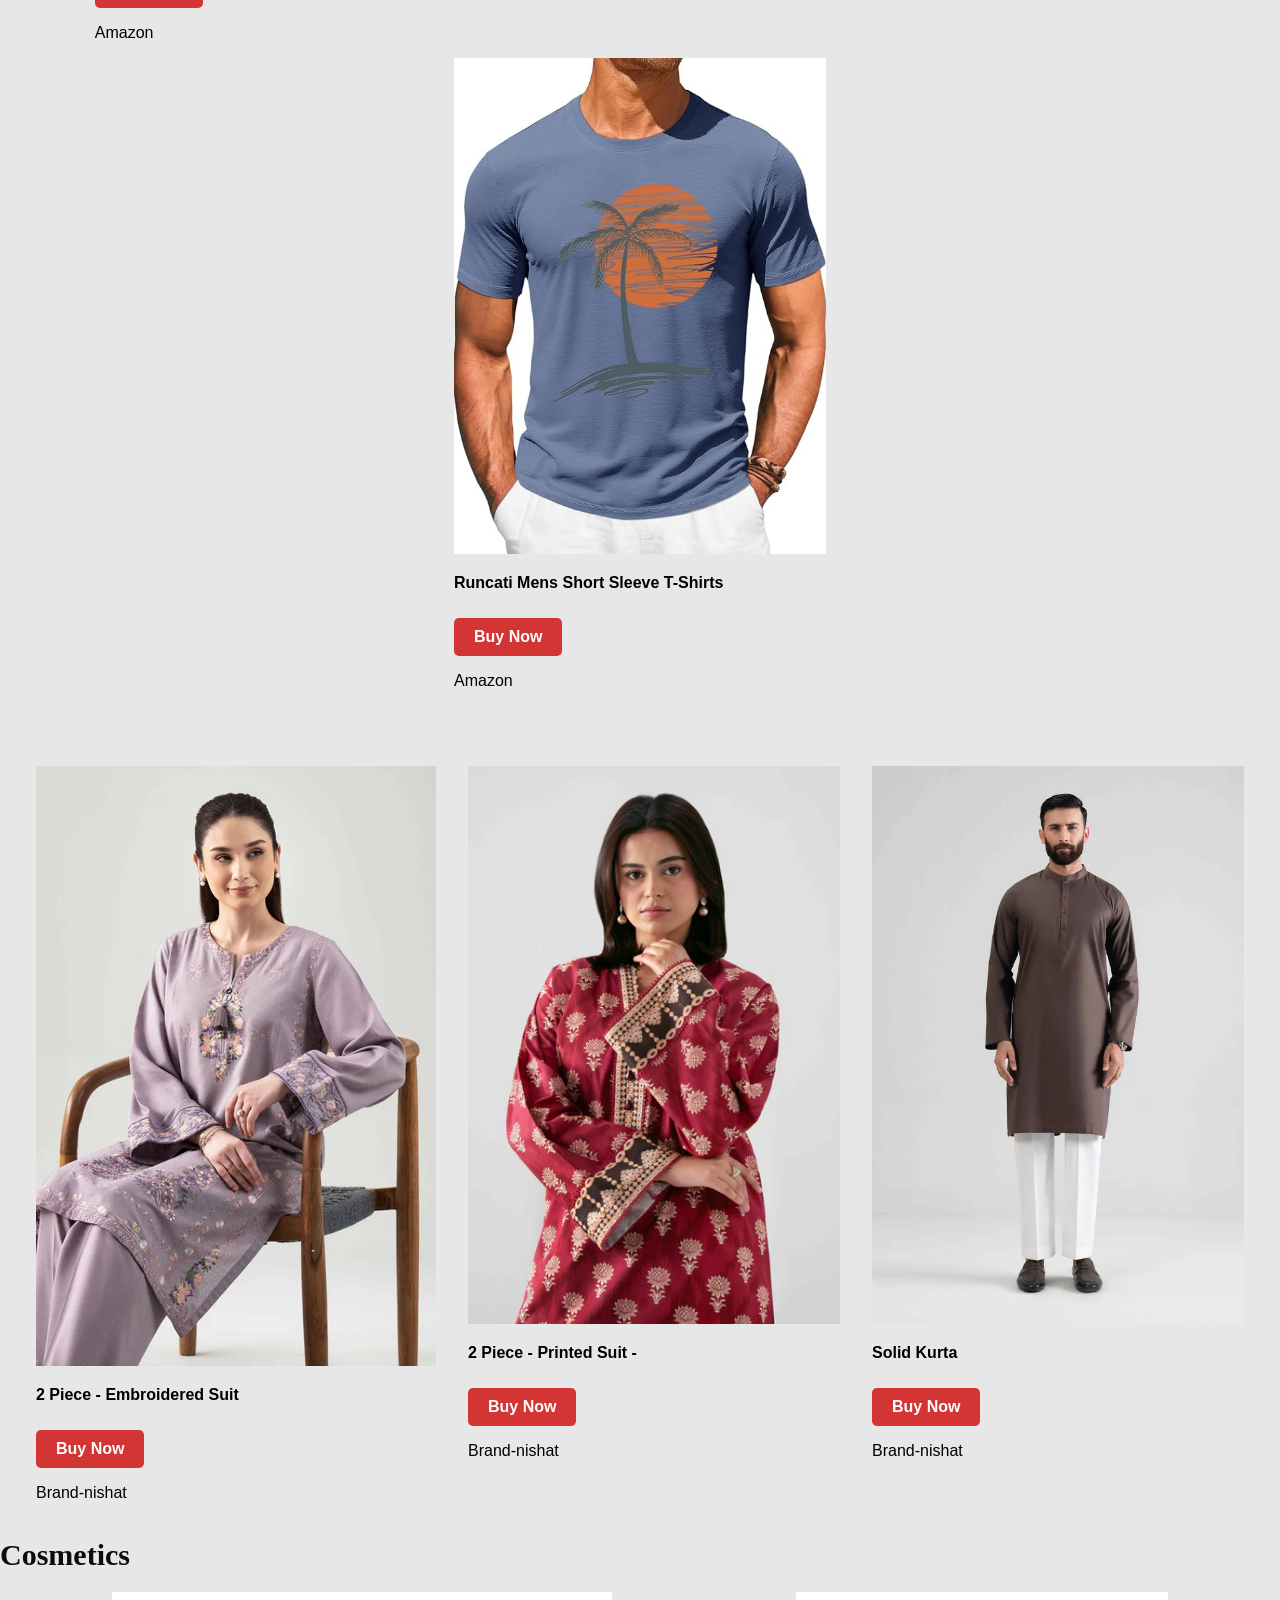
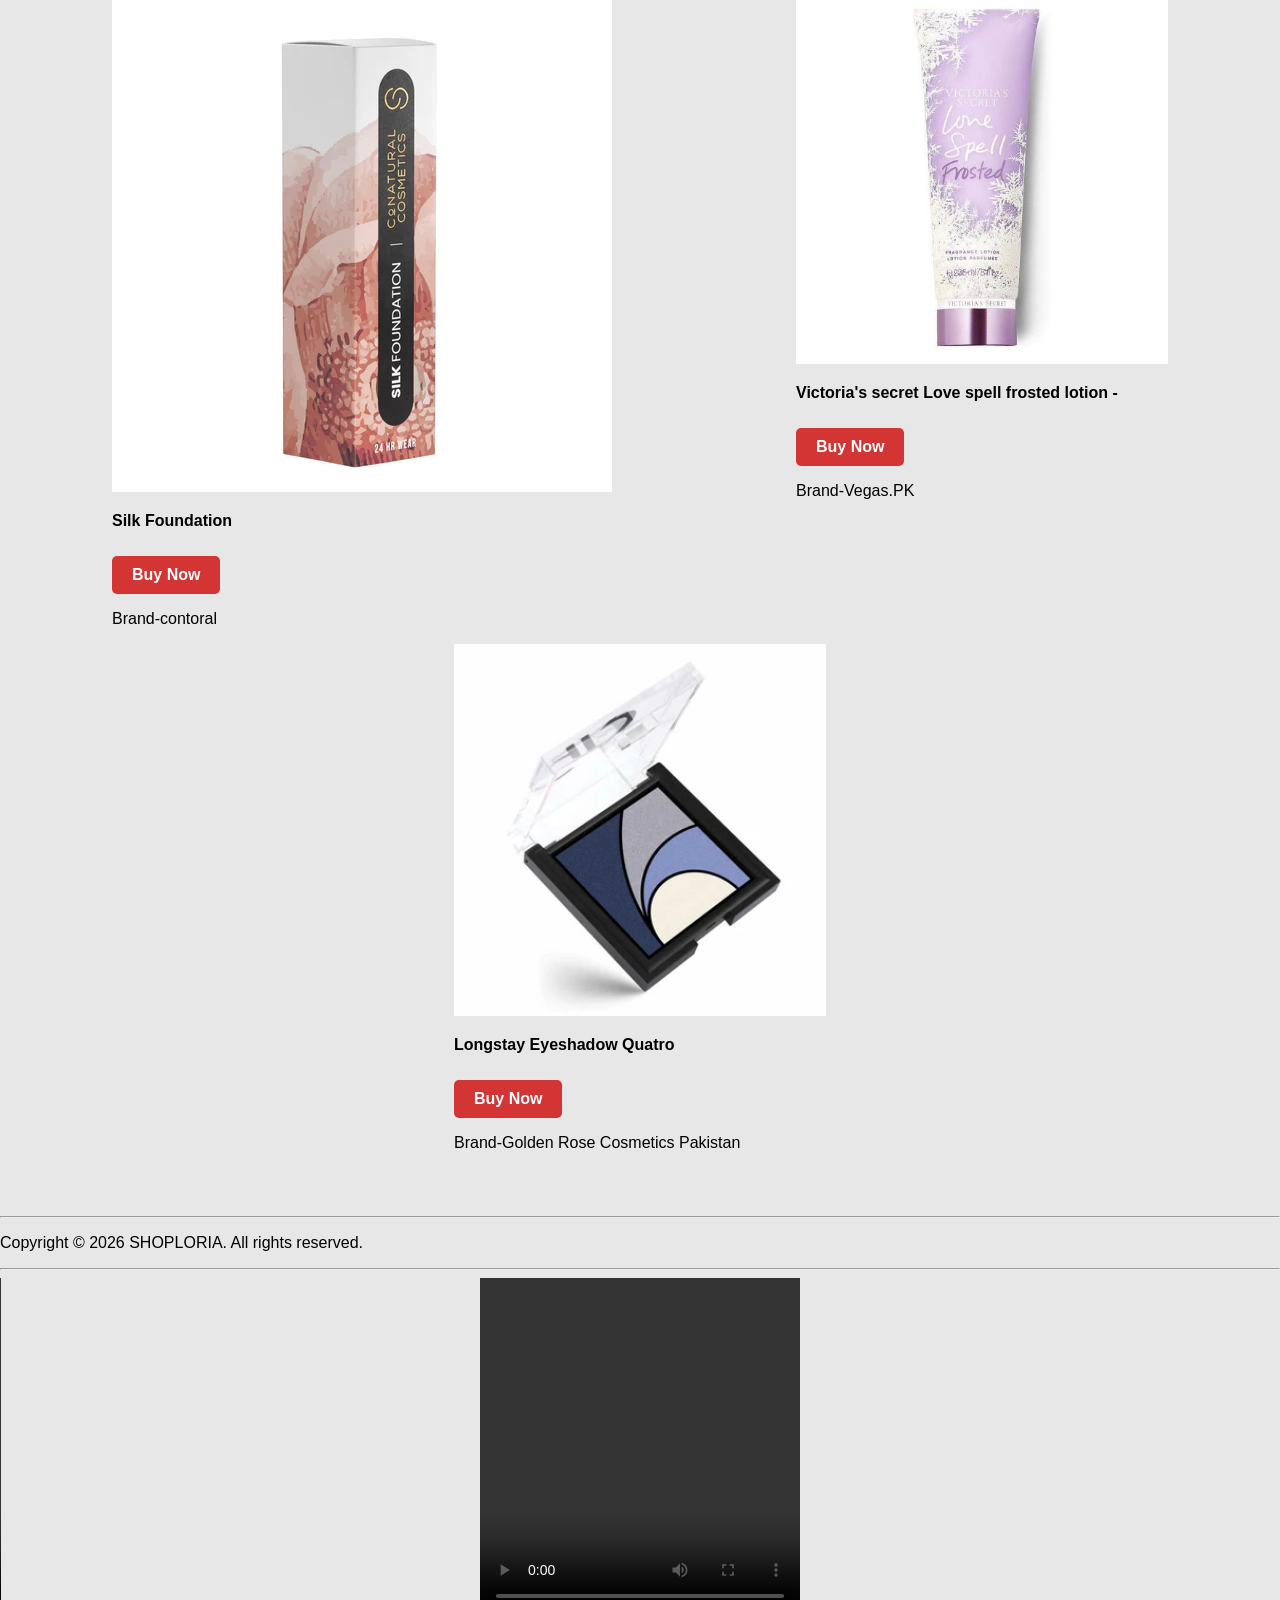
==== commit 144010cb: "remove one video" ====
--- a/index.html
+++ b/index.html
@@ -204,11 +204,11 @@
 <p>Copyright &copy; 2026 SHOPLORIA. All rights reserved.</p>
 <hr>
  
-<video width="320" height="340"src="Download (2).mp4" controls > my video</video> __________________<video width="320" height="340"src="Download (3).mp4" controls > my video</video>_________________ <video width="320" height="340"src="Download (4).mp4" controls > my video</video>
+<video width="320" height="340"src="Download (2).mp4" controls > my video</video> _________________ <video width="320" height="340"src="Download (4).mp4" controls > my video</video>
 
 
 
 
 
 </body>
-</html>+</html>
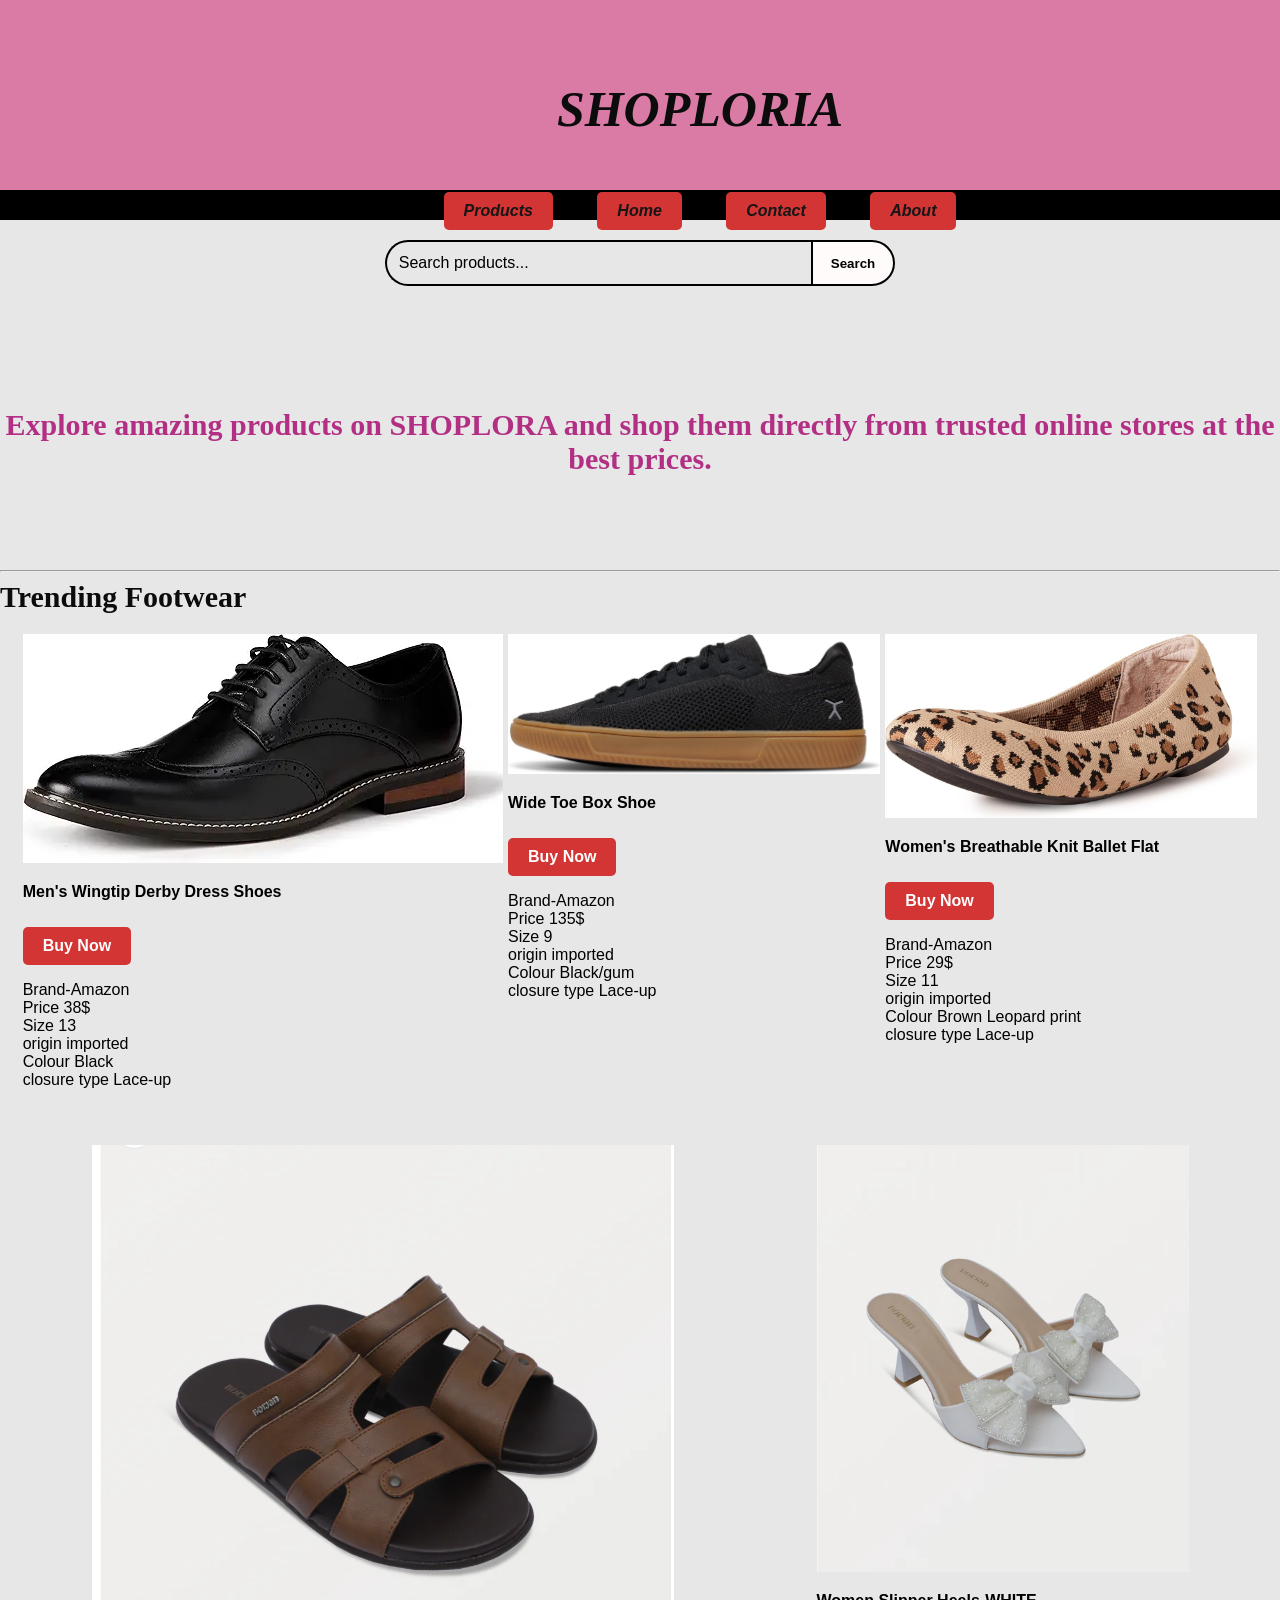
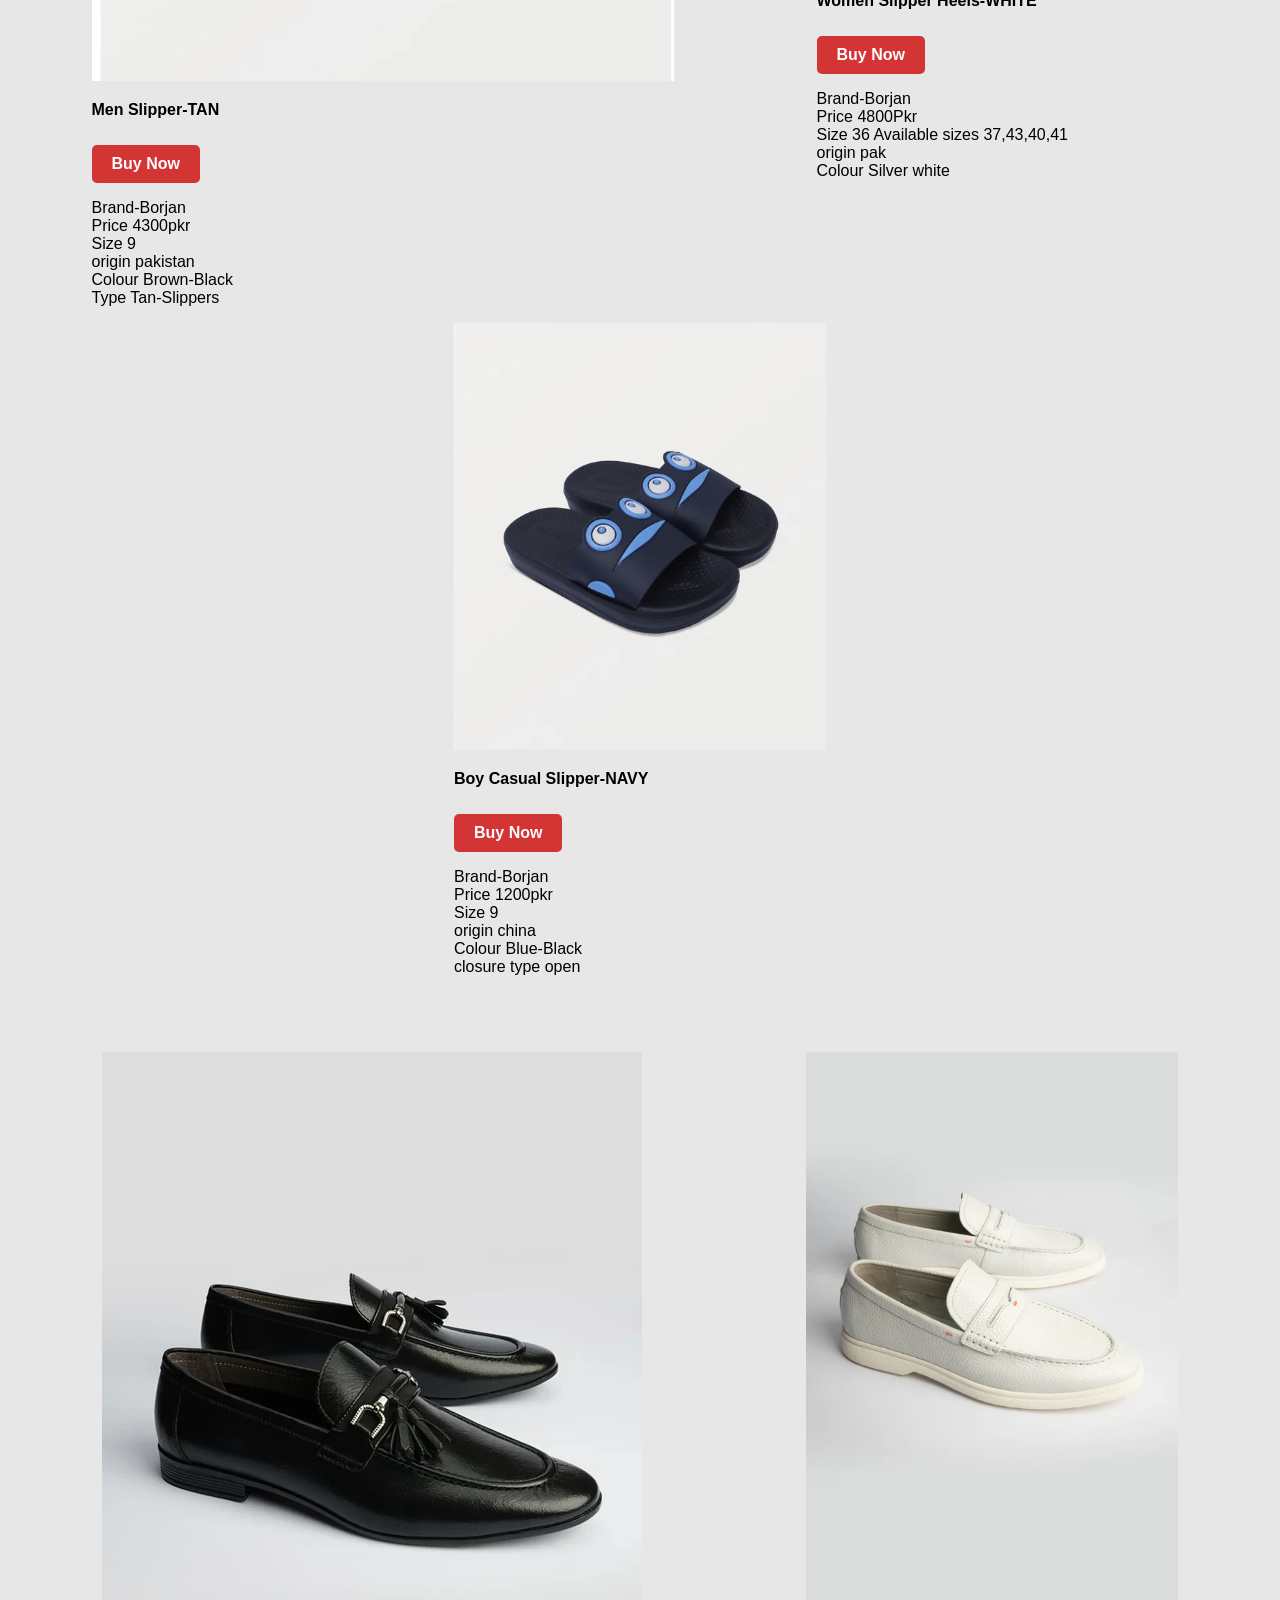
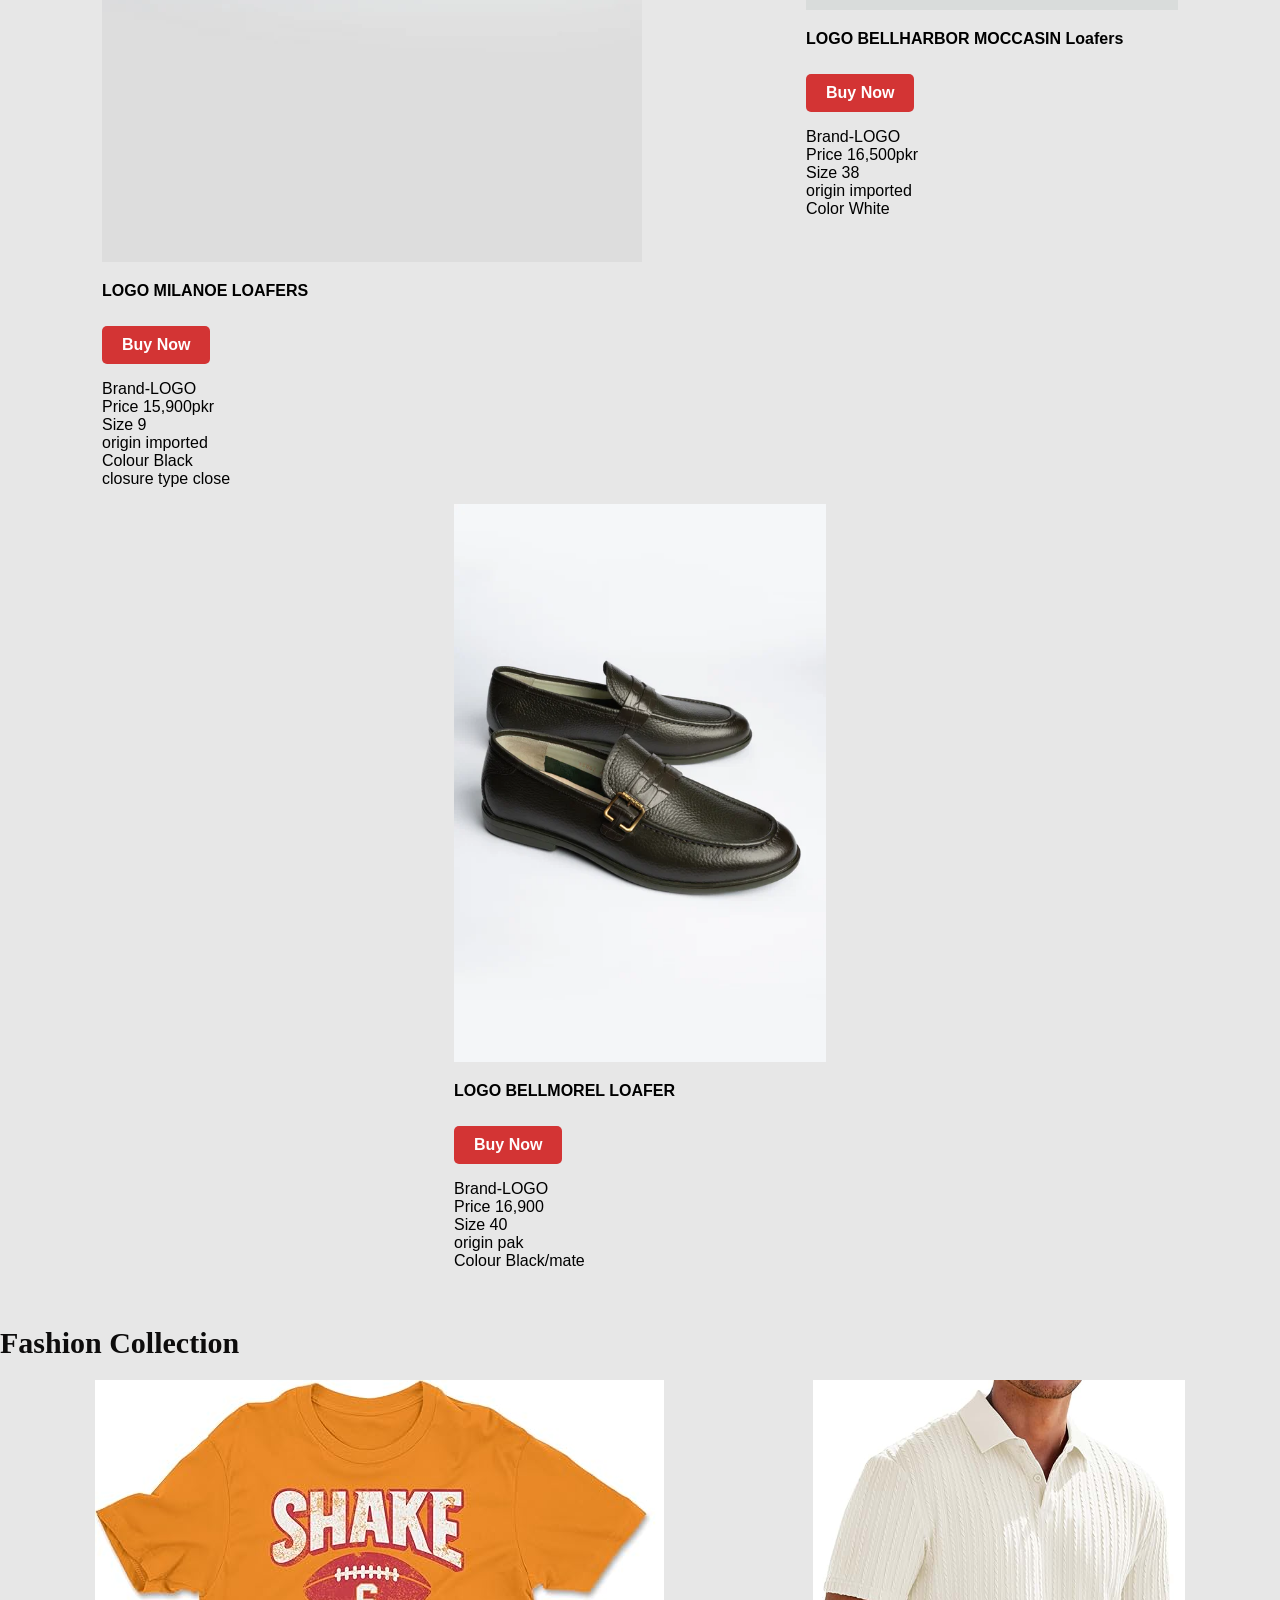
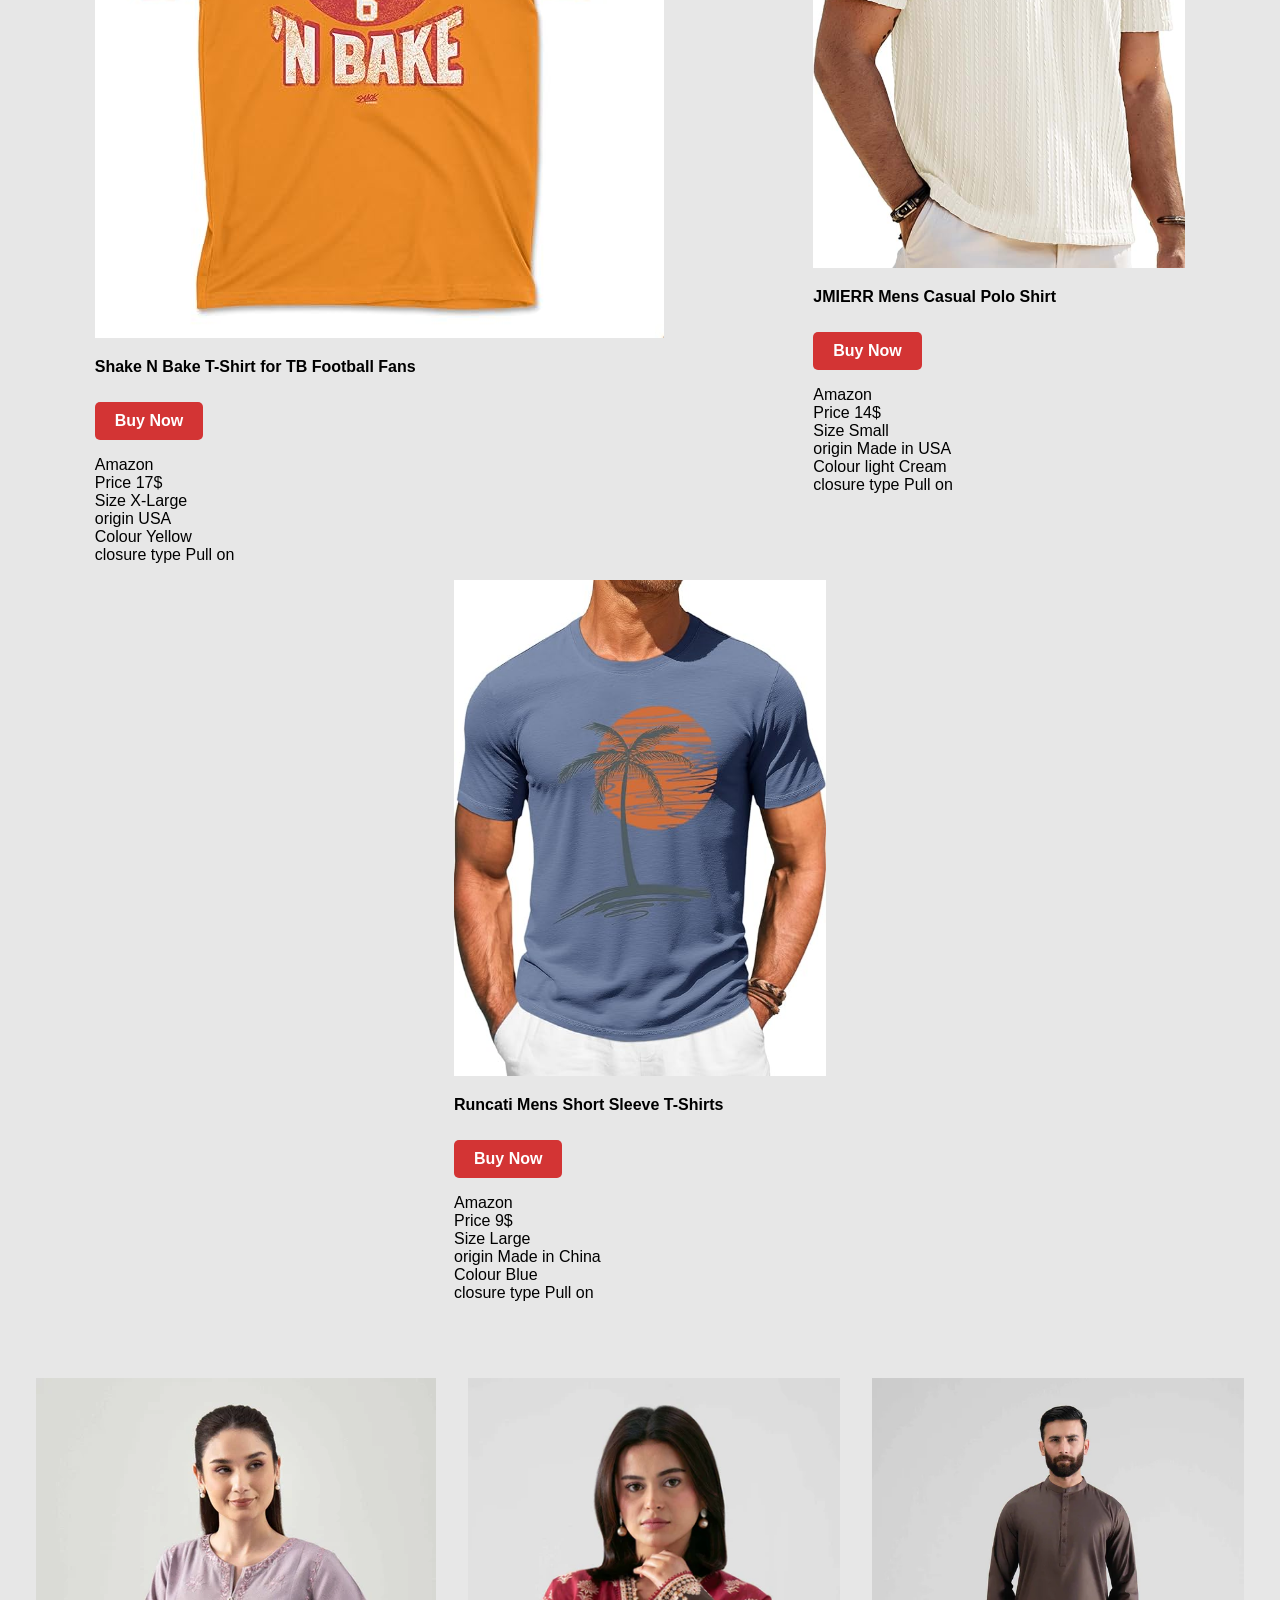
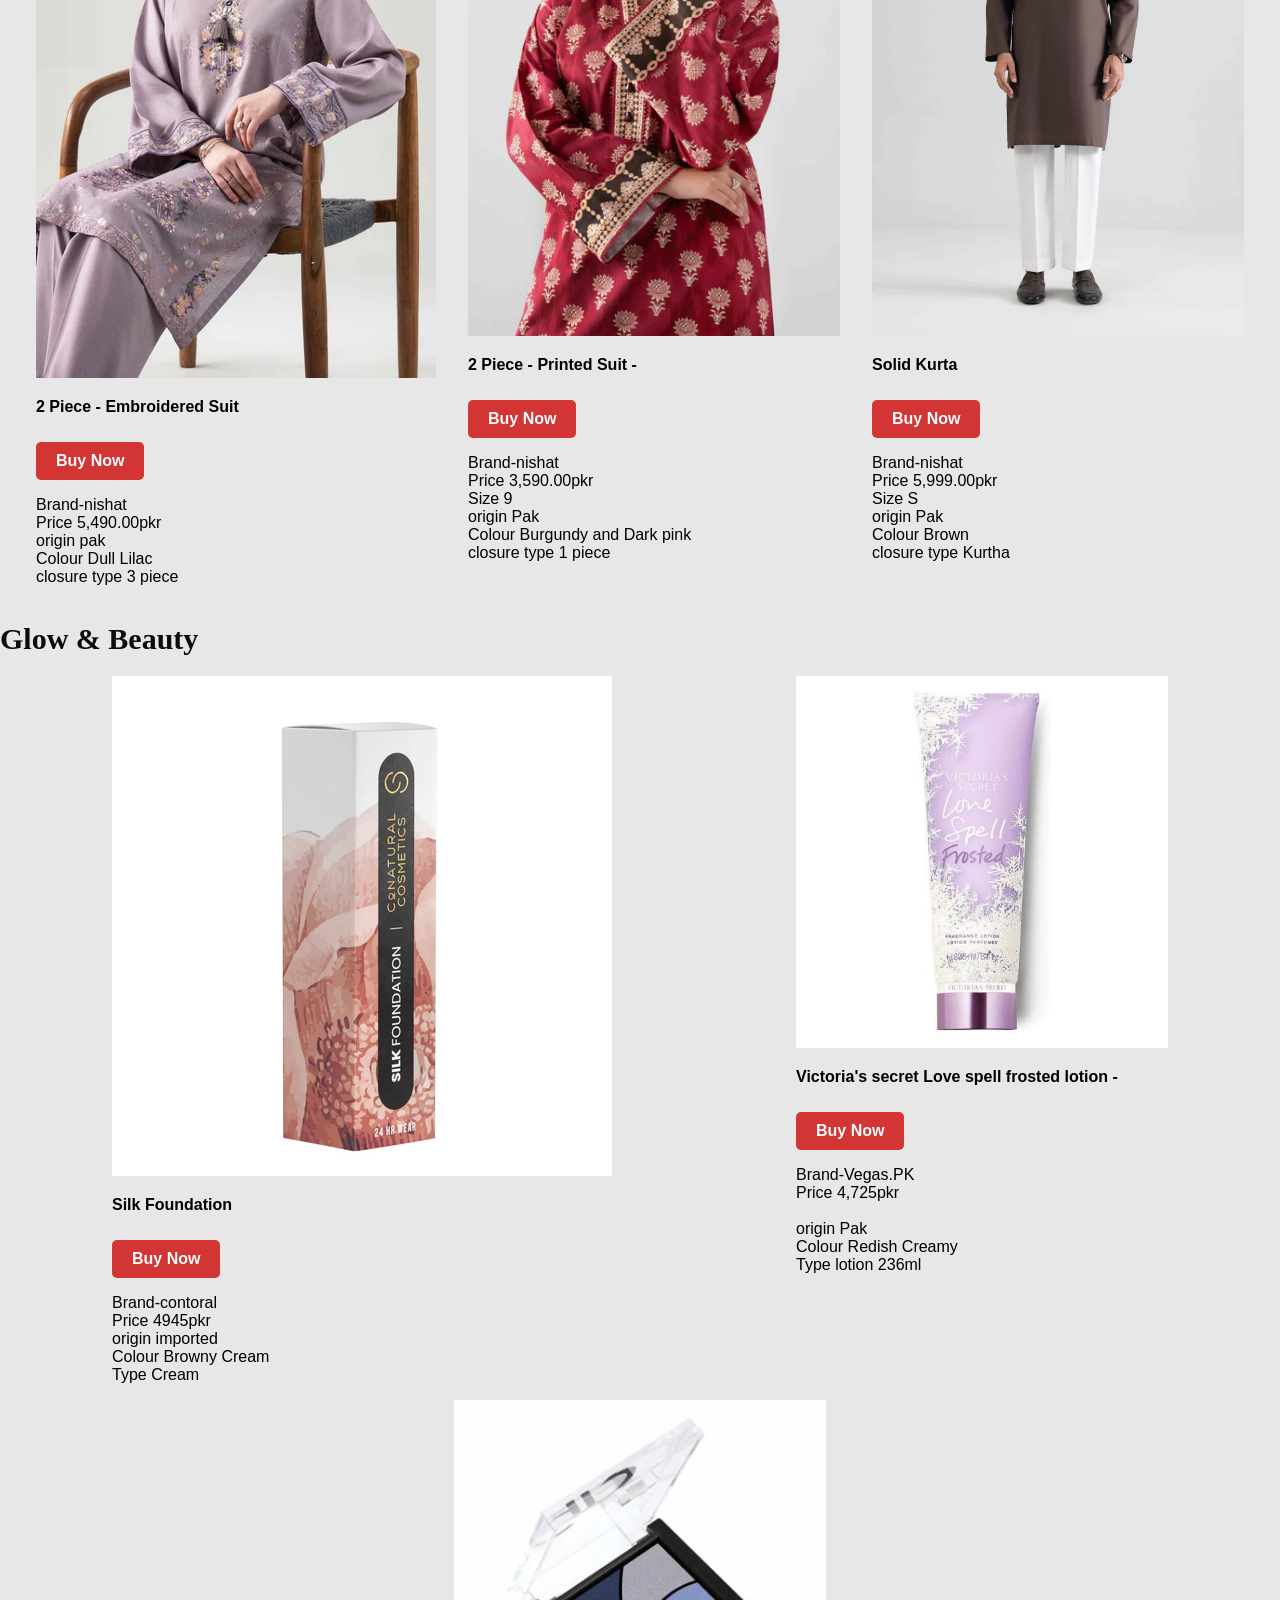
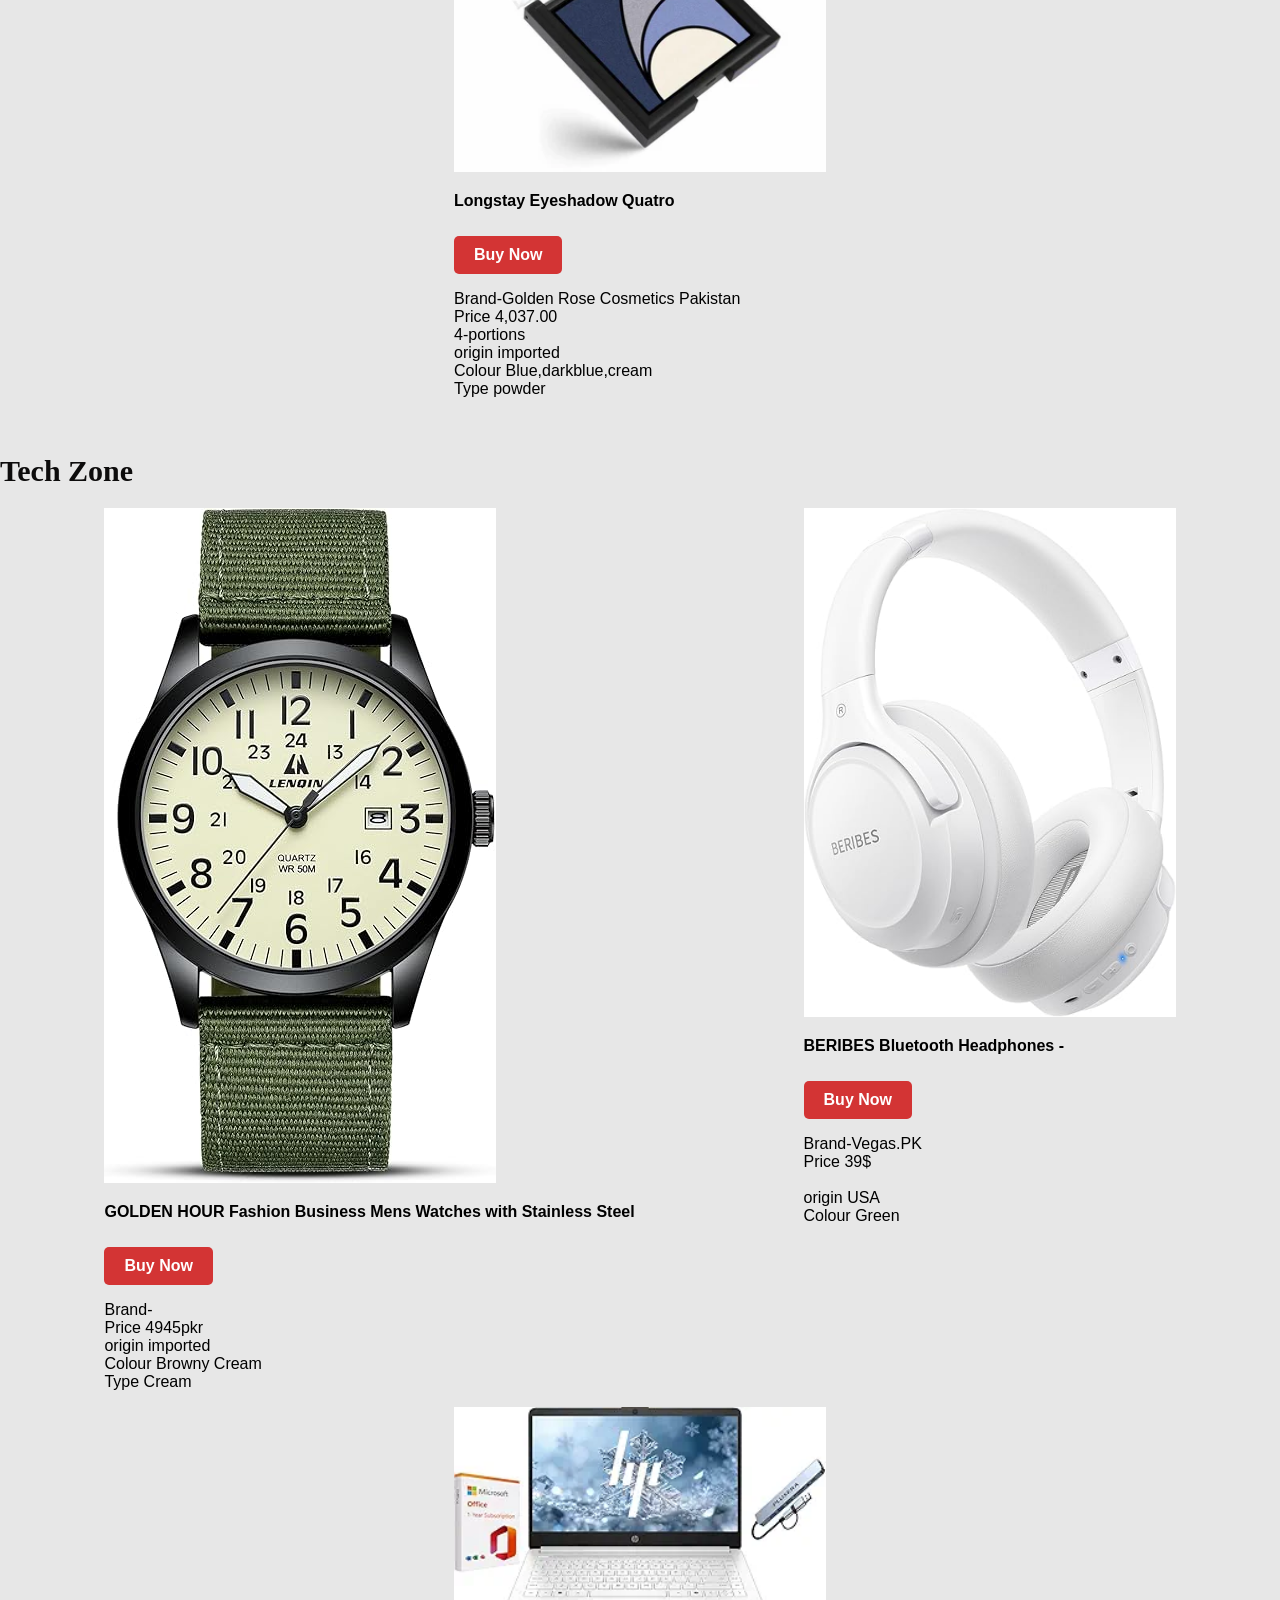
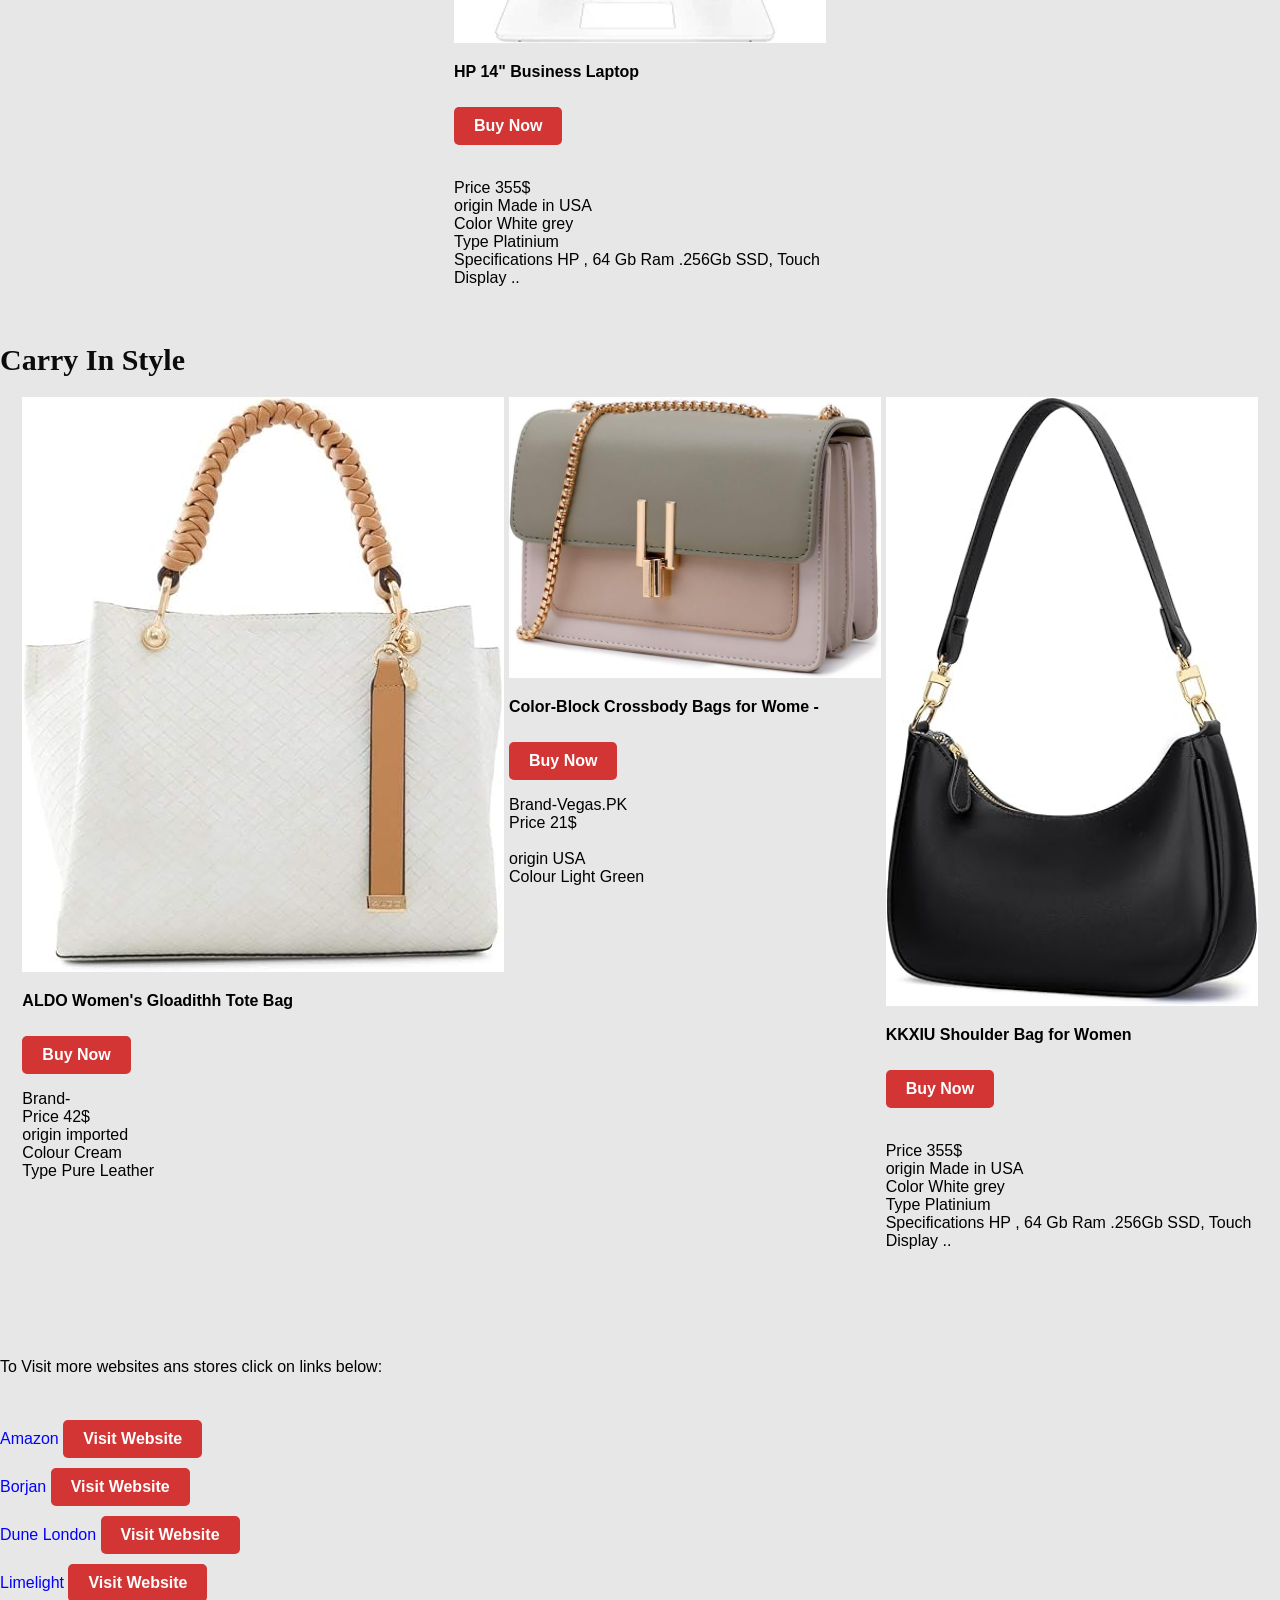
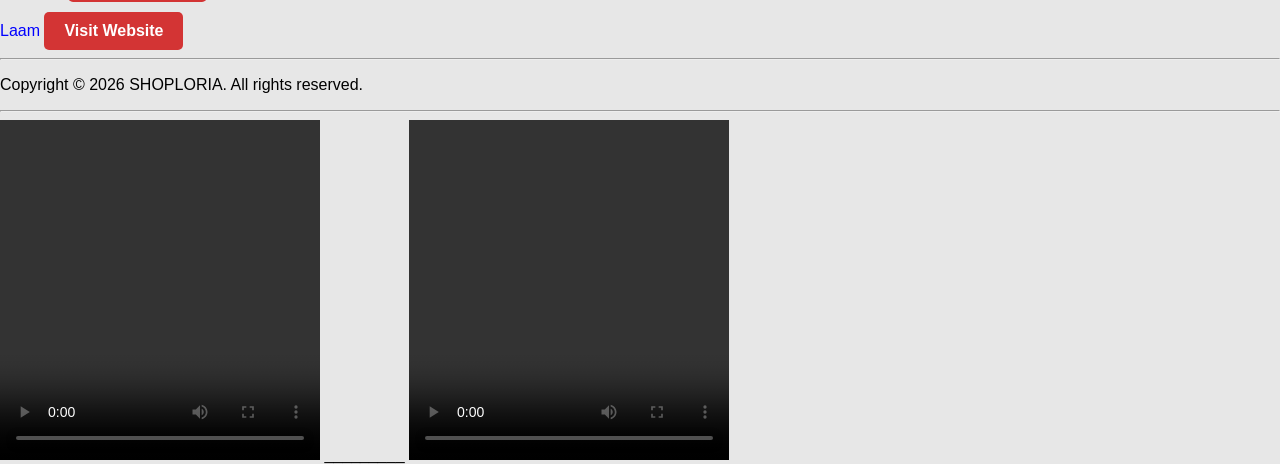
==== commit 74a03e66: "Add files via upload" ====
--- a/index.html
+++ b/index.html
@@ -37,13 +37,13 @@
 <br>
 <br>
 <br>
-<h5> SHOPLORIA helps users find items easily and redirect them to trusted websites for secure and convenient shopping.</h5>
+<h5>  <b>Explore amazing products on SHOPLORA and shop them directly from trusted online stores at the best prices</b>.</h5>
 
 <br>
 <br>
 <hr>
 
-<p1> Shoes  </p1>
+<p1>  Trending Footwear  </p1>
 <!--Shoes products row 1-->
 
 <div class="product-container">
@@ -51,19 +51,38 @@
     <div class="">
         <img src="sho.webp">
         <p><b>Men's Wingtip Derby Dress Shoes</b></p>
-        <a href="https://www.amazon.com/sspa/click?ie=UTF8&spc=MToyMzgwMzYyNTUwNTQ5NTU2OjE3NzcxMTUzNDY6c3BfYXRmOjMwMTAyNDQyMjE0NzUwMjo6MDo6&url=%2FAmazon-Essentials-Wingtip-Derby-Dress%2Fdp%2FB0F7M4BHBK%2Fref%3Dsr_1_1_ffob_sspa%3Fcrid%3D16F48KRQKQUWN%26dib%3DeyJ2IjoiMSJ9.[base64].yXlZAKR7A5zpEgPCQsQb_C63rgxaRFoUZbjFAybz-kQ%26dib_tag%3Dse%26keywords%3Dshoes%26qid%3D1777115346%26sprefix%3Dsho%252Caps%252C867%26sr%3D8-1-spons%26sp_csd%3Dd2lkZ2V0TmFtZT1zcF9hdGY%26psc%3D1">Buy Now</a> <p> Brand-Amazon</p>
+        <a href="https://www.amazon.com/sspa/click?ie=UTF8&spc=MToyMzgwMzYyNTUwNTQ5NTU2OjE3NzcxMTUzNDY6c3BfYXRmOjMwMTAyNDQyMjE0NzUwMjo6MDo6&url=%2FAmazon-Essentials-Wingtip-Derby-Dress%2Fdp%2FB0F7M4BHBK%2Fref%3Dsr_1_1_ffob_sspa%3Fcrid%3D16F48KRQKQUWN%26dib%3DeyJ2IjoiMSJ9.[base64].yXlZAKR7A5zpEgPCQsQb_C63rgxaRFoUZbjFAybz-kQ%26dib_tag%3Dse%26keywords%3Dshoes%26qid%3D1777115346%26sprefix%3Dsho%252Caps%252C867%26sr%3D8-1-spons%26sp_csd%3Dd2lkZ2V0TmFtZT1zcF9hdGY%26psc%3D1">Buy Now</a> <p> Brand-Amazon<br>
+            Price 38$<br>
+            Size 13 <br>
+            origin imported<br>
+            Colour Black<br>
+            closure type Lace-up
+        </p>
     </div>
 
     <div class="product-item">
         <img src="2h.jpg">
         <p><b>Wide Toe Box Shoe </b></p>
-        <a href="https://www.amazon.com/sspa/click?ie=UTF8&spc=MToyMzgwMzYyNTUwNTQ5NTU2OjE3NzcxMTUzNDY6c3BfYXRmOjMwMTA2NzkyMDcxOTkwMjo6MDo6&url=%2FFLUX-FOOTWEAR-Adapt-Knit-Trainer%2Fdp%2FB0FRH69C96%2Fref%3Dsr_1_3_sspa%3Fcrid%3D16F48KRQKQUWN%26dib%3DeyJ2IjoiMSJ9.[base64].yXlZAKR7A5zpEgPCQsQb_C63rgxaRFoUZbjFAybz-kQ%26dib_tag%3Dse%26keywords%3Dshoes%26qid%3D1777115346%26sprefix%3Dsho%252Caps%252C867%26sr%3D8-3-spons%26sp_csd%3Dd2lkZ2V0TmFtZT1zcF9hdGY%26psc%3D1">Buy Now</a><p>Brand-Amazon</p>
+        <a href="https://www.amazon.com/sspa/click?ie=UTF8&spc=MToyMzgwMzYyNTUwNTQ5NTU2OjE3NzcxMTUzNDY6c3BfYXRmOjMwMTA2NzkyMDcxOTkwMjo6MDo6&url=%2FFLUX-FOOTWEAR-Adapt-Knit-Trainer%2Fdp%2FB0FRH69C96%2Fref%3Dsr_1_3_sspa%3Fcrid%3D16F48KRQKQUWN%26dib%3DeyJ2IjoiMSJ9.[base64].yXlZAKR7A5zpEgPCQsQb_C63rgxaRFoUZbjFAybz-kQ%26dib_tag%3Dse%26keywords%3Dshoes%26qid%3D1777115346%26sprefix%3Dsho%252Caps%252C867%26sr%3D8-3-spons%26sp_csd%3Dd2lkZ2V0TmFtZT1zcF9hdGY%26psc%3D1">Buy Now</a><p>Brand-Amazon<br>
+             Price 135$<br>
+            Size 9 <br>
+            origin imported<br>
+            Colour Black/gum<br>
+            closure type Lace-up
+    
+        </p>
     </div>
 
     <div class="product-item">
         <img src="www.jpg">
         <p><b>Women's Breathable Knit Ballet Flat </b></p>
-        <a href="https://www.amazon.com/sspa/click?ie=UTF8&spc=MToyMzgwMzYyNTUwNTQ5NTU2OjE3NzcxMTUzNDY6c3BfbXRmOjIwMDA0MjU1NDQwNzIzMTo6MDo6&url=%2FAmazon-Essentials-Womens-Ballet-Leopard%2Fdp%2FB082PN7P55%2Fref%3Dsr_1_14_ffob_sspa%3Fcrid%3D16F48KRQKQUWN%26dib%3DeyJ2IjoiMSJ9.[base64].yXlZAKR7A5zpEgPCQsQb_C63rgxaRFoUZbjFAybz-kQ%26dib_tag%3Dse%26keywords%3Dshoes%26qid%3D1777115346%26sprefix%3Dsho%252Caps%252C867%26sr%3D8-14-spons%26sp_csd%3Dd2lkZ2V0TmFtZT1zcF9tdGY%26psc%3D1">Buy Now</a><p>Brand-Amazon</p>
+        <a href="https://www.amazon.com/sspa/click?ie=UTF8&spc=MToyMzgwMzYyNTUwNTQ5NTU2OjE3NzcxMTUzNDY6c3BfbXRmOjIwMDA0MjU1NDQwNzIzMTo6MDo6&url=%2FAmazon-Essentials-Womens-Ballet-Leopard%2Fdp%2FB082PN7P55%2Fref%3Dsr_1_14_ffob_sspa%3Fcrid%3D16F48KRQKQUWN%26dib%3DeyJ2IjoiMSJ9.[base64].yXlZAKR7A5zpEgPCQsQb_C63rgxaRFoUZbjFAybz-kQ%26dib_tag%3Dse%26keywords%3Dshoes%26qid%3D1777115346%26sprefix%3Dsho%252Caps%252C867%26sr%3D8-14-spons%26sp_csd%3Dd2lkZ2V0TmFtZT1zcF9tdGY%26psc%3D1">Buy Now</a><p>Brand-Amazon<br>
+            Price 29$<br>
+            Size 11 <br>
+            origin imported<br>
+            Colour Brown Leopard print<br>
+    
+            closure type Lace-up</p>
     </div>
 
 </div>
@@ -74,20 +93,34 @@
     <div class="">
         <img src="slip 4.png">
         <p><b>Men Slipper-TAN</b></p>
-        <a href="https://www.borjan.com.pk/products/bm7460-tan-men-slipper">Buy Now</a> <p>Brand-Borjan</p>
+        <a href="https://www.borjan.com.pk/products/bm7460-tan-men-slipper">Buy Now</a> <p>Brand-Borjan<br>    Price 4300pkr<br>
+            Size 9 <br>
+            origin pakistan<br>
+            Colour Brown-Black<br>
+            Type  Tan-Slippers</p>
     </div>
 
 
     <div class="product-item">
         <img src="5 w.webp">
         <p><b>Women Slipper Heels-WHITE </b></p>
-        <a href="https://www.borjan.com.pk/products/bw11245-white-women-slipper-heels">Buy Now</a><p>Brand-Borjan</p>
+        <a href="https://www.borjan.com.pk/products/bw11245-white-women-slipper-heels">Buy Now</a><p>Brand-Borjan<br>
+            Price 4800Pkr<br>
+            Size 36  Available sizes 37,43,40,41 <br>
+            origin pak<br>
+            Colour Silver white <br>
+           </p>
     </div>
 
     <div class="product-item">
         <img src="kids1.webp">
         <p><b>Boy Casual Slipper-NAVY </b></p>
-        <a href="https://www.borjan.com.pk/products/kb0282-navy-boy-casual-slipper">Buy Now</a><p>Brand-Borjan</p>
+        <a href="https://www.borjan.com.pk/products/kb0282-navy-boy-casual-slipper">Buy Now</a><p>Brand-Borjan<br>
+            Price 1200pkr<br>
+            Size 9 <br>
+            origin china<br>
+            Colour Blue-Black<br>
+            closure type open</p>
     </div>
 
 </div>
@@ -99,27 +132,43 @@
     <div class="">
         <img src="sho444.webp">
         <p><b>LOGO MILANOE LOAFERS</b></p>
-        <a href="https://www.logoofficial.com/collections/formal/products/11049-bka">Buy Now</a> <p>Brand-LOGO</p>
+        <a href="https://www.logoofficial.com/collections/formal/products/11049-bka">Buy Now</a> <p>Brand-LOGO<br>
+            Price 15,900pkr<br>
+            Size 9 <br>
+            origin imported<br>
+            Colour Black<br>
+            closure type close</p>
     </div>
 
 
     <div class="product-item">
         <img src="white.webp">
-        <p><b>LOGO BELLHARBOR MOCCASIN </b></p>
-        <a href="https://www.logoofficial.com/collections/formal/products/12098-wht">Buy Now</a><p>Brand-LOGO</p>
+        <p><b>LOGO BELLHARBOR MOCCASIN Loafers </b></p>
+        <a href="https://www.logoofficial.com/collections/formal/products/12098-wht">Buy Now</a><p>Brand-LOGO<br>
+            Price 16,500pkr<br>
+            Size 38 <br>
+            origin imported<br>
+            Color White<br>
+            
+            </p>
     </div>
 
   
     <div class="product-item">
         <img src="logo3.webp">
         <p><b>LOGO BELLMOREL LOAFER</b></p>
-        <a href="https://www.logoofficial.com/collections/formal/products/13000-grs">Buy Now</a><p>Brand-LOGO</p>
-    </div>
-
-</div>
-
-
-<p2>T-Shirts and cloths  </p2>
+        <a href="https://www.logoofficial.com/collections/formal/products/13000-grs">Buy Now</a><p>Brand-LOGO<br>
+            Price 16,900<br>
+            Size 40 <br>
+            origin pak<br>
+            Colour Black/mate<br>
+            </p>
+    </div>
+
+</div>
+
+
+<p2>Fashion Collection  </p2>
 <!--T-Shirts Products row 1-->
 
 <div class="product-container">
@@ -127,19 +176,35 @@
     <div class="">
         <img src="t2.jpg">
         <p><b>Shake N Bake T-Shirt for TB Football Fans</b></p>
-        <a href="https://www.amazon.com/Football-T-Shirt-SM-5XL-Tennessee-Orange/dp/B0BFBXX81Q/ref=sr_1_11?crid=35JQQCAH288YM&dib=eyJ2IjoiMSJ9.[base64].B0uWNb5Oa3es0_axc5gDz9RFWOxQ_LDM__0GrB1SVNY&dib_tag=se&keywords=tb+shirts&qid=1777117859&sprefix=tb+shirt%2Caps%2C435&sr=8-11">Buy Now</a><p>Amazon</p>
+        <a href="https://www.amazon.com/Football-T-Shirt-SM-5XL-Tennessee-Orange/dp/B0BFBXX81Q/ref=sr_1_11?crid=35JQQCAH288YM&dib=eyJ2IjoiMSJ9.[base64].B0uWNb5Oa3es0_axc5gDz9RFWOxQ_LDM__0GrB1SVNY&dib_tag=se&keywords=tb+shirts&qid=1777117859&sprefix=tb+shirt%2Caps%2C435&sr=8-11">Buy Now</a><p>Amazon<br>
+            Price 17$<br>
+            Size X-Large <br>
+            origin USA<br>
+            Colour Yellow <br>
+            closure type Pull on 
+            </p>
     </div>
 
     <div class="product-item">
         <img src="t 1.jpg">
         <p><b>JMIERR Mens Casual Polo Shirt</b></p>
-        <a href="https://aax-us-east-retail-direct.amazon.com/x/c/JCQsbytiZ_gmH9ycY04WERYAAAGdxHqR_gEAAAH2AQBvbm9fdHhuX2JpZDUgICBvbm9fdHhuX2ltcDEgICCJdGg7/[base64]/https://www.amazon.com/gp/aw/d/B0DJQVKD77/?_encoding=UTF8&pd_rd_plhdr=t&aaxitk=f77495add53a607d8a3ecc2d1e073f6b&hsa_cr_id=0&qid=1777117859&sr=1-1-f02f01d6-adaf-4bef-9a7c-29308eff9043&ref_=sbx__sbtcd2_asin_0_img&pd_rd_w=GkAX2&content-id=amzn1.sym.d3360101-5266-4e0e-8e4a-de7eb0be6ed9%3Aamzn1.sym.d3360101-5266-4e0e-8e4a-de7eb0be6ed9&pf_rd_p=d3360101-5266-4e0e-8e4a-de7eb0be6ed9&pf_rd_r=A5WBC7FQ5PWWYWF8YJXB&pd_rd_wg=xZf1E&pd_rd_r=11561601-52f0-49a0-b2e3-a11881cc67a9">Buy Now</a><p>Amazon</p>
+        <a href="https://aax-us-east-retail-direct.amazon.com/x/c/JCQsbytiZ_gmH9ycY04WERYAAAGdxHqR_gEAAAH2AQBvbm9fdHhuX2JpZDUgICBvbm9fdHhuX2ltcDEgICCJdGg7/[base64]/https://www.amazon.com/gp/aw/d/B0DJQVKD77/?_encoding=UTF8&pd_rd_plhdr=t&aaxitk=f77495add53a607d8a3ecc2d1e073f6b&hsa_cr_id=0&qid=1777117859&sr=1-1-f02f01d6-adaf-4bef-9a7c-29308eff9043&ref_=sbx__sbtcd2_asin_0_img&pd_rd_w=GkAX2&content-id=amzn1.sym.d3360101-5266-4e0e-8e4a-de7eb0be6ed9%3Aamzn1.sym.d3360101-5266-4e0e-8e4a-de7eb0be6ed9&pf_rd_p=d3360101-5266-4e0e-8e4a-de7eb0be6ed9&pf_rd_r=A5WBC7FQ5PWWYWF8YJXB&pd_rd_wg=xZf1E&pd_rd_r=11561601-52f0-49a0-b2e3-a11881cc67a9">Buy Now</a><p>Amazon<br>
+            Price 14$<br>
+            Size Small <br>
+            origin Made in USA<br>
+            Colour light Cream<br>
+            closure type Pull on </p>
     </div>
 
     <div class="product-item">
         <img src="t3.jpg">
         <p><b>Runcati Mens Short Sleeve T-Shirts  </b></p>
-        <a href="https://www.amazon.com/Runcati-Sleeve-T-Shirts-Vintage-Hawaiian/dp/B0FZBLHDV7/ref=sr_1_44?crid=2KOVYR0Y2L65V&dib=eyJ2IjoiMSJ9.[base64].cE_JIPw6M3yNT_fIMFRew-bfdCYU75dzVxf6F4IVC_4&dib_tag=se&keywords=t+shirts+for+man&qid=1777115328&sprefix=t+shirts%2Caps%2C425&sr=8-44">Buy Now</a><p>Amazon</p>
+        <a href="https://www.amazon.com/Runcati-Sleeve-T-Shirts-Vintage-Hawaiian/dp/B0FZBLHDV7/ref=sr_1_44?crid=2KOVYR0Y2L65V&dib=eyJ2IjoiMSJ9.[base64].cE_JIPw6M3yNT_fIMFRew-bfdCYU75dzVxf6F4IVC_4&dib_tag=se&keywords=t+shirts+for+man&qid=1777115328&sprefix=t+shirts%2Caps%2C425&sr=8-44">Buy Now</a><p>Amazon<br>
+            Price 9$<br>
+            Size Large <br>
+            origin Made in China<br>
+            Colour Blue <br>
+            closure type Pull on </p>
     </div>
 
 </div>
@@ -150,51 +215,198 @@
     <div class="">
         <img src="cl1.webp">
         <p><b>2 Piece - Embroidered Suit</b></p>
-        <a href="https://nishatlinen.com/products/42502338">Buy Now</a><p>Brand-nishat</p>
+        <a href="https://nishatlinen.com/products/42502338">Buy Now</a><p>Brand-nishat<br>
+            Price 5,490.00pkr<br> 
+            origin pak<br>
+            Colour Dull Lilac<br>
+            closure type 3 piece </p>
     </div>
 
     <div class="product-item">
         <img src="cl222.webp">
         <p><b>2 Piece - Printed Suit -</b></p>
-        <a href="https://nishatlinen.com/products/42601045">Buy Now</a><p>Brand-nishat</p>
+        <a href="https://nishatlinen.com/products/42601045">Buy Now</a><p>Brand-nishat<br>
+            Price 3,590.00pkr<br>
+            Size 9 <br>
+            origin Pak<br>
+            Colour Burgundy and Dark pink<br>
+            closure type 1 piece</p>
     </div>
 
     <div class="product-item">
         <img src="men1.webp">
         <p><b>Solid Kurta </b></p>
-        <a href="https://nishatlinen.com/products/nq26-011">Buy Now</a><p>Brand-nishat</p>
-    </div>
-
-</div>
-
-
-
-
-<p2>Cosmetics  </p2>
+        <a href="https://nishatlinen.com/products/nq26-011">Buy Now</a><p>Brand-nishat<br>
+            Price 5,999.00pkr<br>
+            Size S <br>
+            origin Pak<br>
+            Colour Brown<br>
+            closure type  Kurtha </p>
+    </div>
+
+</div>
+
+
+
+
+<p2>Glow & Beauty  </p2>
 <!--Cosmetics Products -->
 <div class="product-container">
 
     <div class="">
         <img src="co1.webp">
         <p><b>Silk Foundation</b></p>
-        <a href="https://conaturalintl.com/products/silk-foundation">Buy Now</a><p>Brand-contoral</p>
+        <a href="https://conaturalintl.com/products/silk-foundation">Buy Now</a><p>Brand-contoral<br>
+            Price 4945pkr<br>
+            origin imported<br>
+            Colour Browny Cream<br>
+            Type Cream </p>
     </div>
 
     <div class="product-item">
         <img src="co2.jpg">
         <p><b>Victoria's secret Love spell frosted lotion -</b></p>
-        <a href="https://www.vegas.pk/pd/victorias-secret-pakistan/victoria%27s-secret-love-spell-frosted-body-lotion-236ml">Buy Now</a><p>Brand-Vegas.PK</p>
+        <a href="https://www.vegas.pk/pd/victorias-secret-pakistan/victoria%27s-secret-love-spell-frosted-body-lotion-236ml">Buy Now</a><p>Brand-Vegas.PK<br>
+            Price 4,725pkr<br>
+         <br>
+            origin Pak<br>
+            Colour Redish Creamy<br>
+            Type lotion 236ml
+            </p>
     </div>
 
     <div class="product-item">
         <img src="co3.webp">
         <p><b>Longstay Eyeshadow Quatro</b></p>
-        <a href="https://www.goldenrose.com.pk/products/longstay-eyeshadow-quattro?variant=39762204098641">Buy Now</a><p>Brand-Golden Rose Cosmetics Pakistan</p>
-    </div>
-
-</div>
-
-
+        <a href="https://www.goldenrose.com.pk/products/longstay-eyeshadow-quattro?variant=39762204098641">Buy Now</a><p>Brand-Golden Rose Cosmetics Pakistan<br>
+            Price 4,037.00<br>
+            4-portions <br>
+            origin imported<br>
+            Colour Blue,darkblue,cream<br>
+            Type powder</p>
+    </div>
+
+</div>
+
+
+
+
+
+
+
+<p2>Tech Zone  </p2>
+<!--electronic products-->
+<div class="product-container">
+
+    <div class="">
+        <img src="watch2.jpg">
+        <p><b>GOLDEN HOUR Fashion Business Mens Watches with Stainless Steel</b></p>
+        <a href="https://www.amazon.com/LN-LENQIN-Military-Waterproof-Wristwatch/dp/B0CGX3KN95/ref=sr_1_3?adgrpid=167374160091&dib=eyJ2IjoiMSJ9.[base64].p4qozGe7Wl3orjkmt4BI0sF0HM9UH52BcNs7svIRpFU&dib_tag=se&hvadid=697885149585&hvdev=c&hvlocphy=9261958&hvnetw=g&hvqmt=e&hvrand=16029119146367068762&hvtargid=kwd-299773350934&hydadcr=24183_13723521&keywords=hand+watch+men&mcid=7a33fcaf113e3836b3cbba3bf8ffd891&qid=1778484426&sr=8-3">Buy Now</a><p>Brand-<br>
+            Price 4945pkr<br>
+            origin imported<br>
+            Colour Browny Cream<br>
+            Type Cream </p>
+    </div>
+
+    <div class="product-item">
+        <img src="head1.jpg">
+        <p><b>BERIBES Bluetooth Headphones  -</b></p>
+        <a href="https://www.amazon.com/Bluetooth-Headphones-BERIBES-Microphone-Lightweight/dp/B0B8YNRS6D/ref=sr_1_8?adgrpid=157969856589&dib=eyJ2IjoiMSJ9.[base64].-Rli380F4C84XCUQLjUPbFy-YAvQYr7pOhF7U3wV1i4&dib_tag=se&hvadid=689469961626&hvdev=c&hvlocphy=9249687&hvnetw=g&hvqmt=b&hvrand=11498637983964098625&hvtargid=kwd-325892604124&hydadcr=8722_13674420&keywords=blue+tooth+wireless+headphones&mcid=5d5d5c0725193bd1828f07a8d566869c&qid=1778484728&sr=8-8">Buy Now</a><p>Brand-Vegas.PK<br>
+            Price 39$<br>
+         <br>
+            origin USA<br>
+            Colour Green<br>
+            
+            </p>
+    </div>
+
+    <div class="product-item">
+        <img src="lap1.webp">
+        <p><b>HP 14" Business Laptop</b></p>
+        <a href="https://www.amazon.com/HP-Business-Dual-Core-Processor-Snowflake/dp/B0GY9ZFVTM/ref=sr_1_3?adgrpid=82970618073&dib=eyJ2IjoiMSJ9.[base64].Q_dEfGa0FZPknfWBDhkgMwkzSsW3HOJ_eKNjVgr4Buo&dib_tag=se&hvadid=585362546340&hvdev=c&hvlocphy=9261958&hvnetw=g&hvqmt=e&hvrand=13684961694109678537&hvtargid=kwd-10475261&hydadcr=22191_13333329&keywords=laptops&mcid=31d8a14841d93380991a5b208cae2930&qid=1778485382&sr=8-3">Buy Now</a><p><br>
+            Price 355$<br>
+            origin Made in USA<br>
+            Color White grey<br>
+            Type Platinium<br>
+        Specifications HP , 64 Gb Ram .256Gb SSD, Touch Display ..</p>
+    </div>
+
+</div>
+
+
+
+
+
+
+<p2>Carry In Style </p2>
+<!--Fashion products-->
+<div class="product-container">
+
+    <div class="">
+        <img src="bag1.jpg">
+        <p><b>ALDO Women's Gloadithh Tote Bag</b></p>
+        <a href="https://www.amazon.com/BAGSMART-Lightweight-Compartments-Shoulder-Handbag/dp/B0D3L6XCLG/ref=sr_1_3?crid=33Y1FV82T436&dib=eyJ2IjoiMSJ9.[base64].ns5YP459h-fNFLWff_pTTL4vBiL_c6dfB_TNJT-MDbg&dib_tag=se&keywords=hand+bags+womens&qid=1778485705&sprefix=bags+wokwns%2Caps%2C959&sr=8-3">Buy Now</a><p>Brand-<br>
+            Price 42$<br>
+            origin imported<br>
+            Colour  Cream<br>
+           Type Pure Leather </p>
+    </div>
+
+    <div class="product-item">
+        <img src="bag2.jpg">
+        <p><b>Color-Block Crossbody Bags for Wome  -</b></p>
+        <a href="https://www.amazon.com/Crossbody-Color-Block-Designer-Handbags-Shoulder/dp/B086DR5PPY/ref=sr_1_4?crid=33Y1FV82T436&dib=eyJ2IjoiMSJ9.[base64].ns5YP459h-fNFLWff_pTTL4vBiL_c6dfB_TNJT-MDbg&dib_tag=se&keywords=hand+bags+womens&qid=1778485705&sprefix=bags+wokwns%2Caps%2C959&sr=8-4">Buy Now</a><p>Brand-Vegas.PK<br>
+            Price 21$<br>
+         <br>
+            origin USA<br>
+            Colour Light Green <br>
+            
+            </p>
+    </div>
+
+    <div class="product-item">
+        <img src="bag3.jpg">
+        <p><b>KKXIU Shoulder Bag for Women</b></p>
+        <a href="https://www.amazon.com/KKXIU-Shoulder-Handbags-Underarm-Removable/dp/B0DKMQ7958/ref=sr_1_10?crid=33Y1FV82T436&dib=eyJ2IjoiMSJ9.[base64].ns5YP459h-fNFLWff_pTTL4vBiL_c6dfB_TNJT-MDbg&dib_tag=se&keywords=hand+bags+womens&qid=1778485965&sprefix=bags+wokwns%2Caps%2C959&sr=8-10">Buy Now</a><p><br>
+            Price 355$<br>
+            origin Made in USA<br>
+            Color White grey<br>
+            Type Platinium<br>
+        Specifications HP , 64 Gb Ram .256Gb SSD, Touch Display ..</p>
+    </div>
+
+</div>
+
+<br>
+<br>
+
+<p>To Visit more websites ans stores click on links below:</p> 
+<br> 
+<h  style="color: rgb(0, 4, 255);">Amazon </h>
+<a href="https://www.amazon.com/?&tag=googleglobalp-20&ref=pd_sl_7nnedyywlk_e&adgrpid=159651196451&hvpone=&hvptwo=&hvadid=675114638556&hvpos=&hvnetw=g&hvrand=20383372614621395&hvqmt=e&hvdev=c&hvdvcmdl=&hvlocint=&hvlocphy=9261958&hvtargid=kwd-10573980&hydadcr=2246_13649807" target="_blank">Visit Website</a>
+
+<br>
+<h style="color: blue;">Borjan  </h>
+<a href="https://www.borjan.com.pk/collections/summer?gad_source=1&gad_campaignid=22874568705&gbraid=0AAAAADcUNj1JtMQqLn9_GJmSwyND2ivdO&gclid=Cj0KCQjw_IXQBhCkARIsADqELbJsHvjG4i_UxyRlu2l_ePXK1lv2ju6NiVmiYzjAzc2Ys_vSBDxQAwwaAvMpEALw_wcB" target="_blank">Visit Website</a>
+
+
+<br>
+<h style="color: blue;">Dune London  </h>
+<a href="https://www.dunelondon.pk/?gad_source=1&gad_campaignid=22674769600&gbraid=0AAAAAoM_cNJssQNIOGkMxIsrZWNRpG-Sa&gclid=Cj0KCQjw_IXQBhCkARIsADqELbJll7p6OqXMzIHfqMQLmrxkkFIe9SIdO7QPzyQVs1S1GAYfiImBKYgaAmo9EALw_wcB" target="_blank">Visit Website</a>
+
+
+
+
+
+<br>
+<h style="color: blue;">Limelight  </h>
+<a href="https://www.limelight.pk/?srsltid=AfmBOopGpGugqXm2Tdw3tvilekbk1Fcp9IHq8NhcgfBrSOsCjV8Am1JS">Visit Website</a>
+
+
+
+<br>
+<h style="color: blue;">Laam </h>
+<a href="https://laam.pk/brands?srsltid=AfmBOor6uBQhthuk7G7ZqAD9_Rg8uw0EVPhoOJZolCjh2SC7G1MW85OB" target="_blank">Visit Website</a>
 
 
 
@@ -204,11 +416,12 @@
 <p>Copyright &copy; 2026 SHOPLORIA. All rights reserved.</p>
 <hr>
  
-<video width="320" height="340"src="Download (2).mp4" controls > my video</video> _________________ <video width="320" height="340"src="Download (4).mp4" controls > my video</video>
+<video width="320" height="340"src="Download (2).mp4" controls > my video</video> _________ <video width="320" height="340"src="Download (4).mp4" controls > my video</video>
+
 
 
 
 
 
 </body>
-</html>
+</html>
